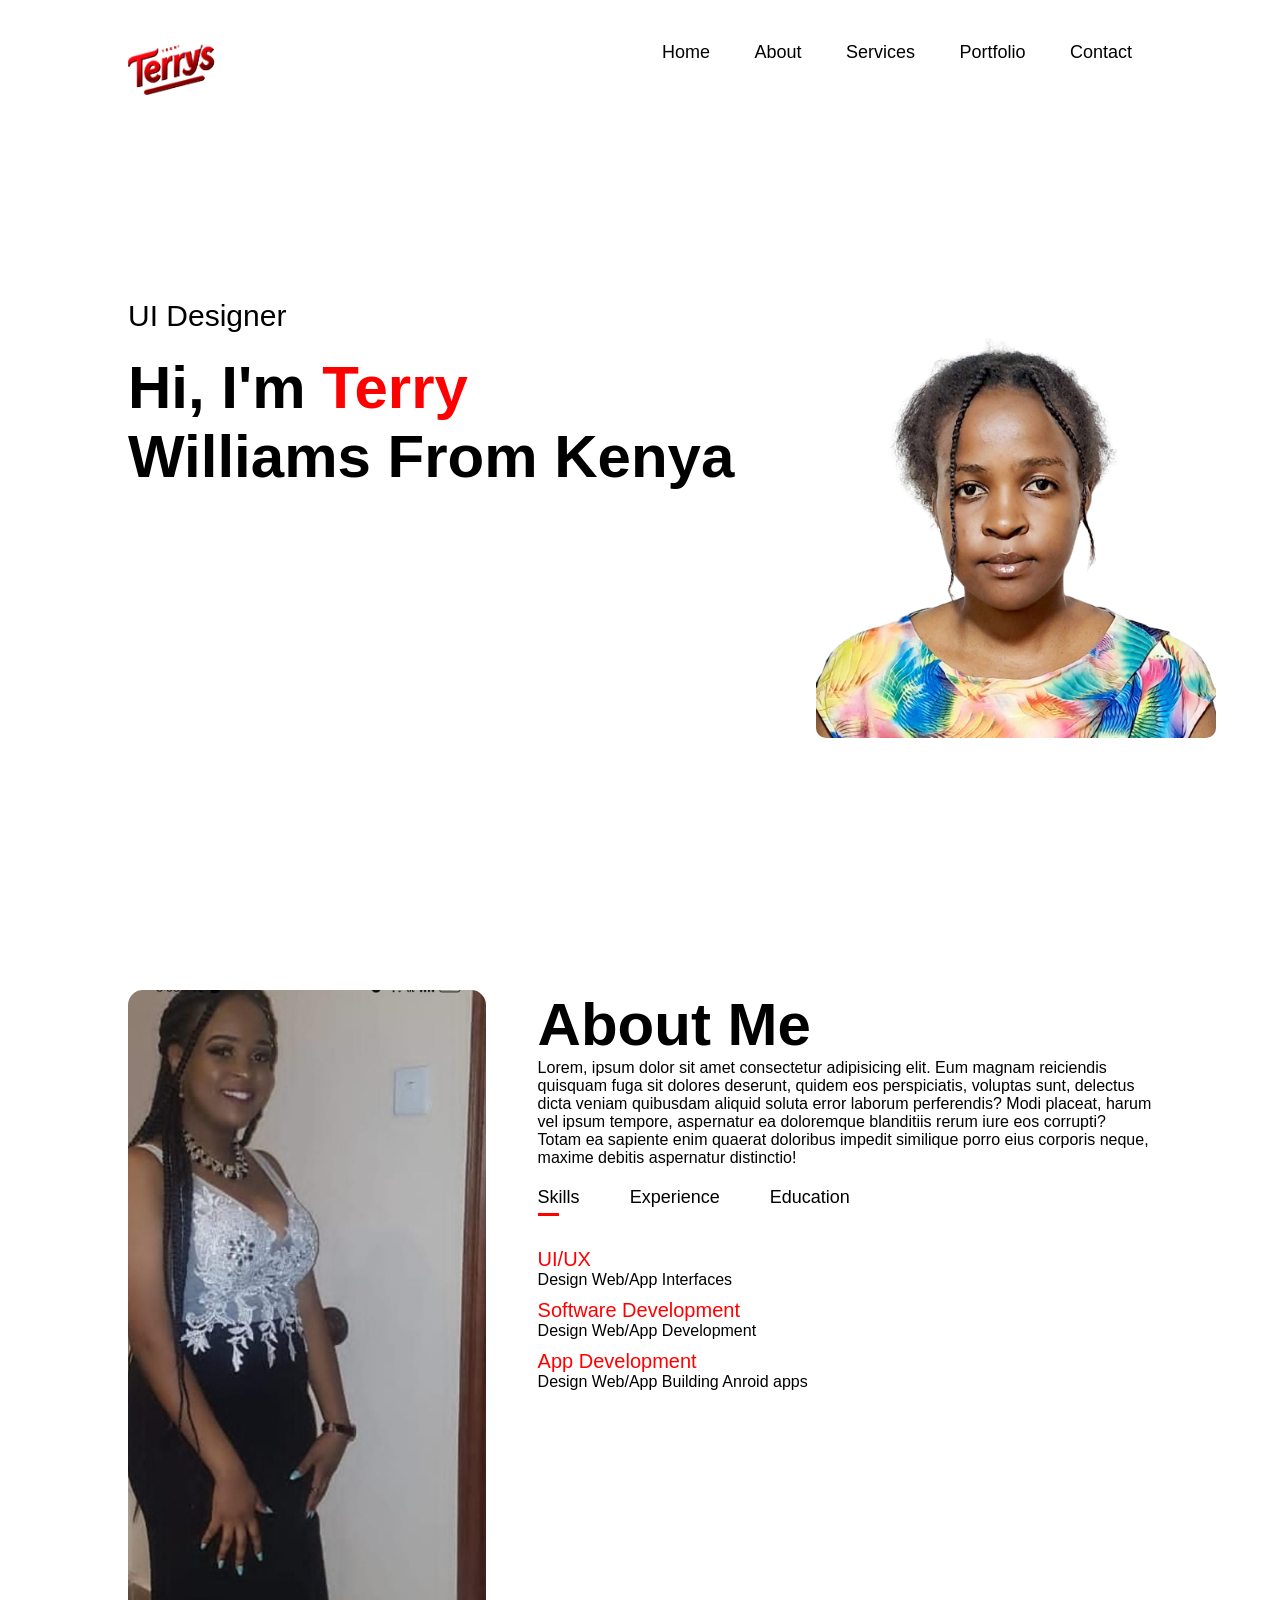
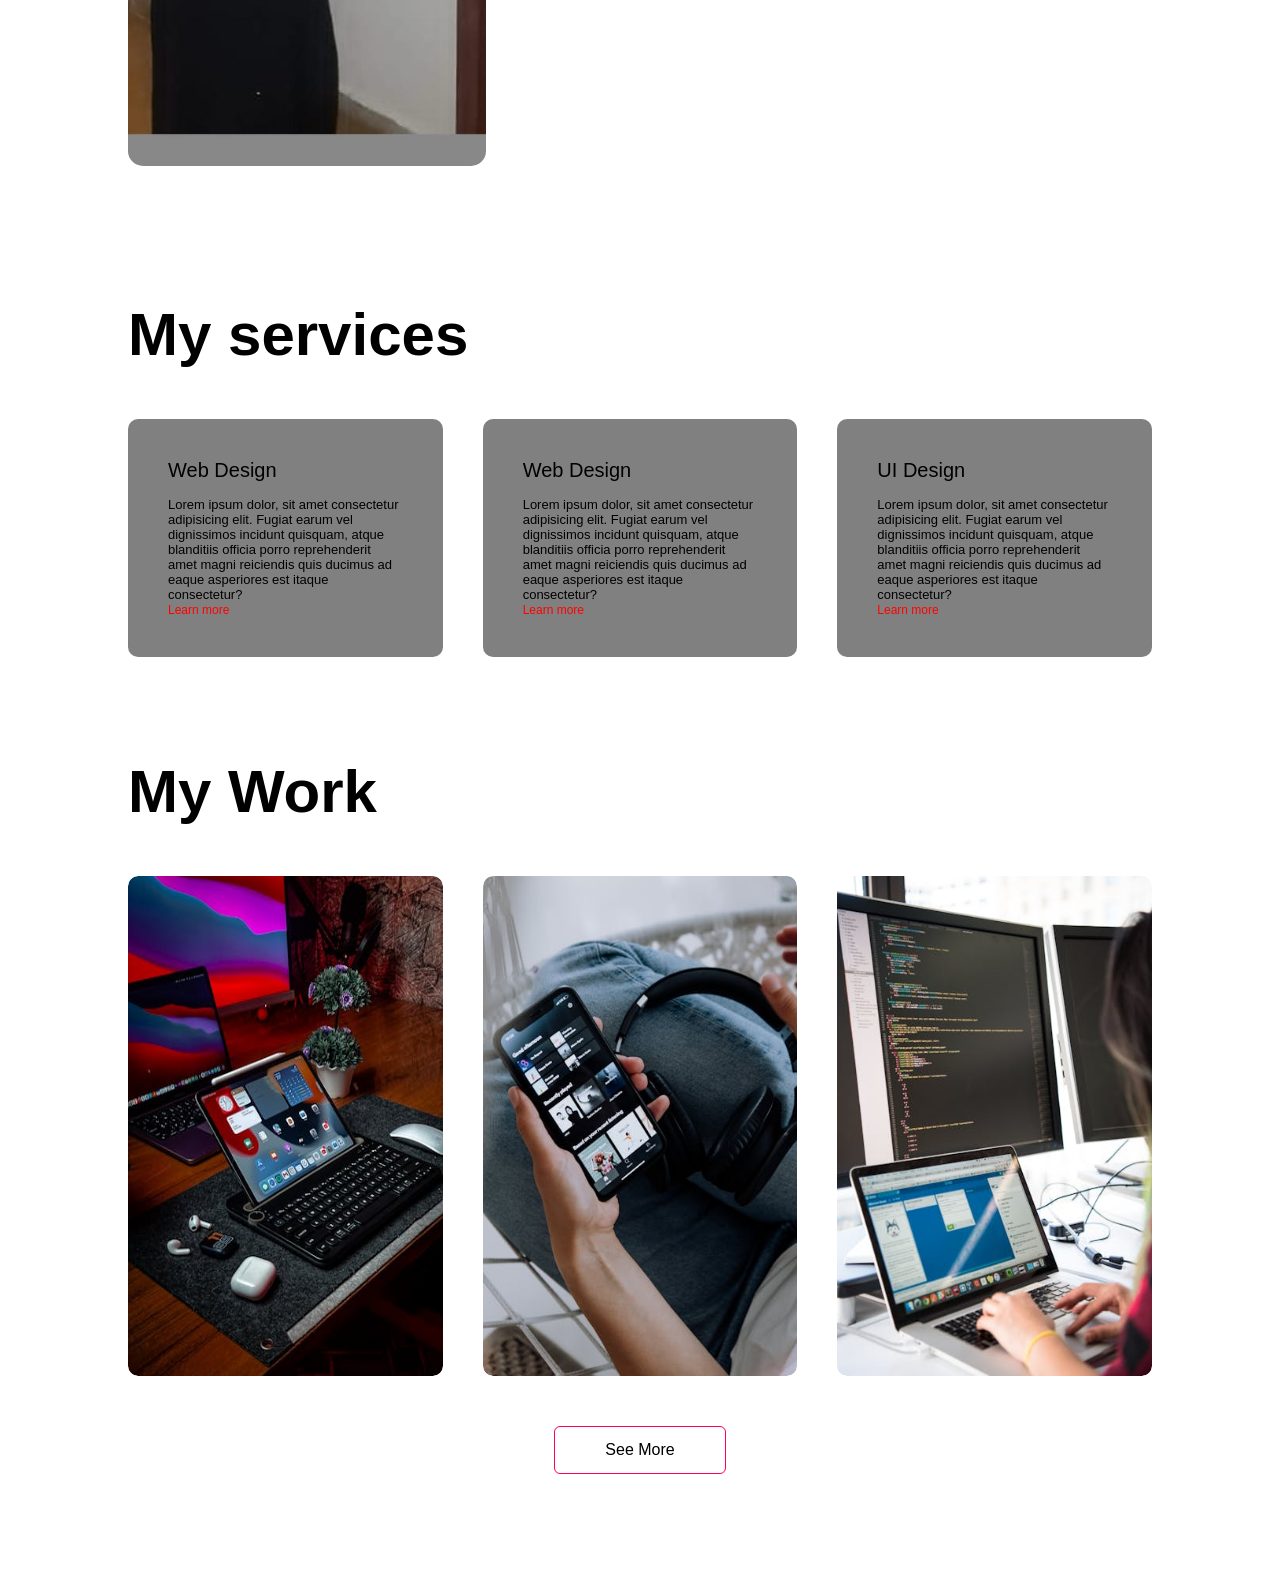
==== index.html @ 36cf53fe "added the work list in the index.html added some images in the images file and styles in the style.c" ====
<!DOCTYPE html>
<html lang="en">
<head>
    <meta charset="UTF-8">
    <meta name="viewport" content="width=device-width, initial-scale=1.0">
    <title>portfolio</title>
    <link rel="stylesheet" href="style.css">
    <link href="https://cdnjs.cloudflare.com/ajax/libs/font-awesome/6.0.0-beta3/css/all.min.css" rel="stylesheet">
</head>
<body>
    <div id="header">
        <div class="container">
            <nav>
                <img src="images/tlogo.png" class="logo"> 
                <ul>
                    <li><a href="">Home</a></li>
                    <li><a href="">About</a></li>
                    <li><a href="">Services</a></li>
                    <li><a href="">Portfolio</a></li>
                    <li><a href="">Contact</a></li>

                        
                   
                </ul>
            </nav>
            <div class="header-text">
            <p>UI Designer</p>
            <h1>Hi, I'm <span>Terry</span><br>Williams From Kenya</h1>
        </div>
            <div class="hero-image">
                <img src="images/backgrimg.png.png">
            </div>
        </div>
    </div>
    <!---about me-->
    <div id="about">
        <div class="container">

            <div class="row">
                <div class="about-col-1">
                    <img src="images/pic2.jpg" >
                </div>
                <div class="about-col-2">
                    <h1 class="sub-title">About Me</h1>
                    <p>Lorem, ipsum dolor sit amet consectetur adipisicing elit. Eum magnam reiciendis quisquam fuga sit dolores deserunt, quidem eos perspiciatis, voluptas sunt, delectus dicta veniam quibusdam aliquid soluta error laborum perferendis?
                    Modi placeat, harum vel ipsum tempore, aspernatur ea doloremque blanditiis rerum iure eos corrupti? Totam ea sapiente enim quaerat doloribus impedit similique porro eius corporis neque, maxime debitis aspernatur distinctio!</p>
                    <div class="tab-titles">
                        <p class="tab-links active-link" onclick="opentab('Skills')">Skills</p>
                        <p class="tab-links" onclick="opentab('Experience')">Experience</p>
                        <p class="tab-links" onclick="opentab('Education')">Education</p>
                    </div>
                    <div class="tab-contents active-tab" id="Skills">
                        <ul>
                        <li><span>UI/UX</span><br>Design Web/App Interfaces <li>
                            <li><span>Software Development</span><br>Design Web/App Development</li>
                            <li><span>App Development</span><br>Design Web/App Building Anroid apps</li>
                            
                        
                        </ul>
                        
                    </div>
                    <div class="tab-contents" id="Experience">
                    <ul>
                        <li><span>2020-2022</span><br>Worked as a Declarant</li>
                        <li><span>2022-2023</span><br>Worked as a Graphics Designer </li>
                        <li><span>2023-2024</span><br>Worked as a Software Designer </li>

                    </ul>
                </div>
                    <div class="tab-contents" id="Education">
                    <ul>
                        <li><span>Diploma in Software Development</span><br>Institute Of Software Development</li>
                        <li><span>Certificate in Software Development</span><br>Institute Of Software Development</li>
                        <li><span>Certificate in EAC</span><br>Kenya School of Revenue Administration</li>
                        <li><span>Certificate in KCSE</span><br>Loreto Convent Valley Road</li>

                    </ul>
                </div>
                
                </div>

                
            </div>
        </div>
    </div>
    <div id="services">
        <div class="container">
            <h1 class="sub-title">My services</h1>
            <div class="services-list">
                <div>
                    <h2>Web Design</h2>
                    <p>Lorem ipsum dolor, sit amet consectetur adipisicing elit. Fugiat earum vel dignissimos incidunt quisquam, atque blanditiis officia porro reprehenderit amet magni reiciendis quis ducimus ad eaque asperiores est itaque consectetur?</p>
                    <a href="#">Learn more</a>
                </div>
                <div>
                    <h2>Web Design</h2>
                    <p>Lorem ipsum dolor, sit amet consectetur adipisicing elit. Fugiat earum vel dignissimos incidunt quisquam, atque blanditiis officia porro reprehenderit amet magni reiciendis quis ducimus ad eaque asperiores est itaque consectetur?</p>
                    <a href="#">Learn more</a>
                </div>
                <div>
                    <h2>UI Design</h2>
                    <p>Lorem ipsum dolor, sit amet consectetur adipisicing elit. Fugiat earum vel dignissimos incidunt quisquam, atque blanditiis officia porro reprehenderit amet magni reiciendis quis ducimus ad eaque asperiores est itaque consectetur?</p>
                    <a href="#">Learn more</a>
                </div>

            </div>

        </div>
    </div>
    <!----portfolio-->
    <div id="portfolio">
        <div class="container">
            <h1 class="sub-title">My Work</h1>
            <div class="work-list">
                <div class="work">
                    <img src="images/work1.jpeg" alt="Work 1">
                    <div class="layer">
                        <h3>Social Media App</h3>
                        <p>The App connects you to the talented people around the World. Download it from Playstore</p>
                        <a href="#"><i class="fas fa-external-link-alt"></i></a>
                    </div>
                </div>
                <div class="work">
                    <img src="images/work2.jpeg" alt="Work 2">
                    <div class="layer">
                        <h3>Music App</h3>
                        <p>Showcase your work with a stunning portfolio design. Available for customization.</p>
                        <a href="#"><i class="fas fa-external-link-alt"></i></a>
                    </div>
                </div>
                <div class="work">
                    <img src="images/work3.jpeg" alt="Work 3">
                    <div class="layer">
                        <h3>Online Shopping App</h3>
                        <p>Share your adventures and inspire others to explore the world.</p>
                        <a href="#"><i class="fas fa-external-link-alt"></i></a>
                    </div>
                </div>
            </div>
            <a href="#" class="btn">See More</a>
            </div>
        </div>
        
    
    <script>
        //tab links and tab contents to display once you hover
        var tablinks = document.getElementsByClassName("tab-links");
        var tabcontents = document.getElementsByClassName("tab-contents");
    
        function opentab(tabname) {
            for (let tablink of tablinks) {
                tablink.classList.remove("active-link");
            }
            for (let tabcontent of tabcontents) {
                tabcontent.classList.remove("active-tab");
            }
            event.currentTarget.classList.add("active-link");
            document.getElementById(tabname).classList.add("active-tab");
        }
    </script>
    
</body>
</html>
---- style.css ----
*{
    margin: 0;
    padding: 0;
    font-family: 'Poppins',sans-serif;
    box-sizing: border-box;
}
body{
    background-color:white;
    color: black;
}
#header {
    width: 100%;
    height: 100vh;
    background-image: url();
    background-size: cover;
    background-position: center;
    
}
.container{
    padding: 10px 10%;
}
nav{
    display: flex;
    align-items: center;
    justify-content: space-between;
    flex-wrap: wrap;
}
.logo{
    width: 100px;


}
nav ul li{
    display: inline-block;
    list-style: none;
    margin: 10px 20px;

}
nav ul li a{
    color:black;
    text-decoration: none;
    font-size: 18px;
    position: relative;
}
nav ul li a::after{
    content: '';
    width: 0;
    height: 3px;
    background:red ;
    position: absolute;
    left: 0;
    bottom: -6px;
    transition: 0.5s;
    
}
nav ul li a:hover::after{
    width: 100%;

}
.header-text{
    margin-top: 20%;
    font-size: 30px;
}
.header-text h1{
    font-size: 60px;
    margin-top: 20px;
}
.header-text h1 span{
    color: red;
}

.hero-image {
    position: absolute;
    right: 5%; 
    top: 60%; 
    transform: translateY(-50%); 
}

.hero-image img {
    max-width: 400px; 
    height: auto;
    border-radius: 10px; 
}
/*-----about-----*/
#about{
    padding: 80px 0;
    color:black;
}
.row{
    display: flex;
    justify-content: space-between;
    flex-wrap: wrap;
}
.about-col-1{
    flex-basis: 35%;
}
.about-col-1 img{
    width: 100%;
    border-radius: 15px;
}
.about-col-2{
flex-basis: 60%;
}
.sub-title{
    font-size: 60px;
    font-weight: 600;
    
}
.tab-titles{
    display: flex;
    margin: 20px 0 40px;
}
.tab-links{
    margin-right: 50px;
    font-size: 18px;
    font-weight: 500;
    cursor: pointer;
    position: relative;

}
.tab-links::after{
content: '';
width: 0;
height: 3px;
background: red;
position: absolute;
left: 0;
bottom: -8px;
transition: 0.5s;
}
.tab-links.active-link::after{
    width: 50%;
}
.tab-contents ul li{
    list-style: none;
    margin: 10px 0;
}
.tab-contents ul li span{
    color: red;
    font-size: 20px;
}
.tab-contents{
    display: none;
}
.tab-contents.active-tab{
    display: block;
}
/*----services---*/
#services{
    padding: 30px 0;
}
.services-list{
    display: grid;
    grid-template-columns: repeat(auto-fit,minmax(250px,1fr));
    grid-gap: 40px;
    margin-top: 50px;
}
.services-list div{
    background-color: grey;
    padding: 40px;
    font-size: 13px;
    font-weight: 300;
    border-radius: 10px;
    transition: background 0.5s,traansform 0.5s;
}
.services-list div h2{
font-size: 20px;
font-weight: 500;
margin-bottom: 15px;
}
.services-list div a{
    text-decoration: none;
    color:red ;
    font-size: 12px;
    margin-top:40px;
    display: inline;
}
.services-list div:hover{
    background-color: #AA336A;
    transform: translateY(-10px);

}
#portfolio{
    padding: 50px 0;

}
/* Grid container */
.work-list {
    display: grid;
    grid-template-columns: repeat(auto-fit, minmax(250px, 1fr));
    gap: 40px; /* Adjusted for compatibility */
    margin-top: 50px;
}

/* Grid items */
.work {
    border-radius: 10px;
    position: relative;
    overflow: hidden;
}

/* Images inside grid items */
.work img {
    width: 100%;
    height: 500px;
   
    border-radius: 10px;
    display: block;
    transition: transform 0.5s;
}
.layer{
    width: 100%;
    height: 0;
    background: linear-gradient(rgba(0,0,0,0.6),#ff004f);
    border-radius: 10px;
    position: absolute;
    left: 0;
    bottom: 0;
    overflow: hidden;
    display: flex;
    align-items: center;
    justify-content: center;
    flex-direction: column;
    padding: 0 40px;
    font-size: 14px;
    text-align: center;
    transition: height 0.5s;
}
.layer h3{
    font-weight: 500;
    margin-bottom: 20px;
    color: white;
}
.layer a {
    margin-top: 20px;
    color: #ff004f;
    text-decoration: none;
    font-size: 18px;
    background-color: white;
    width: 60px;
    height: 60px;
    border-radius: 50%;
    text-align: center;
    line-height: 60px;
}
.work:hover img{

    transform: scale(1.1);
}
.work:hover .layer{
    height: 100%;
}
.btn{
    display: block;
    margin: 50px auto;
    width:fit-content ;
    border: 1px solid #ff004f;
    padding: 14px 50px;
    border-radius: 6px;
    text-decoration: none;
    color: black;
    transition: background 0.5s;
}
.btn:hover{
    background: #ff004f;


}
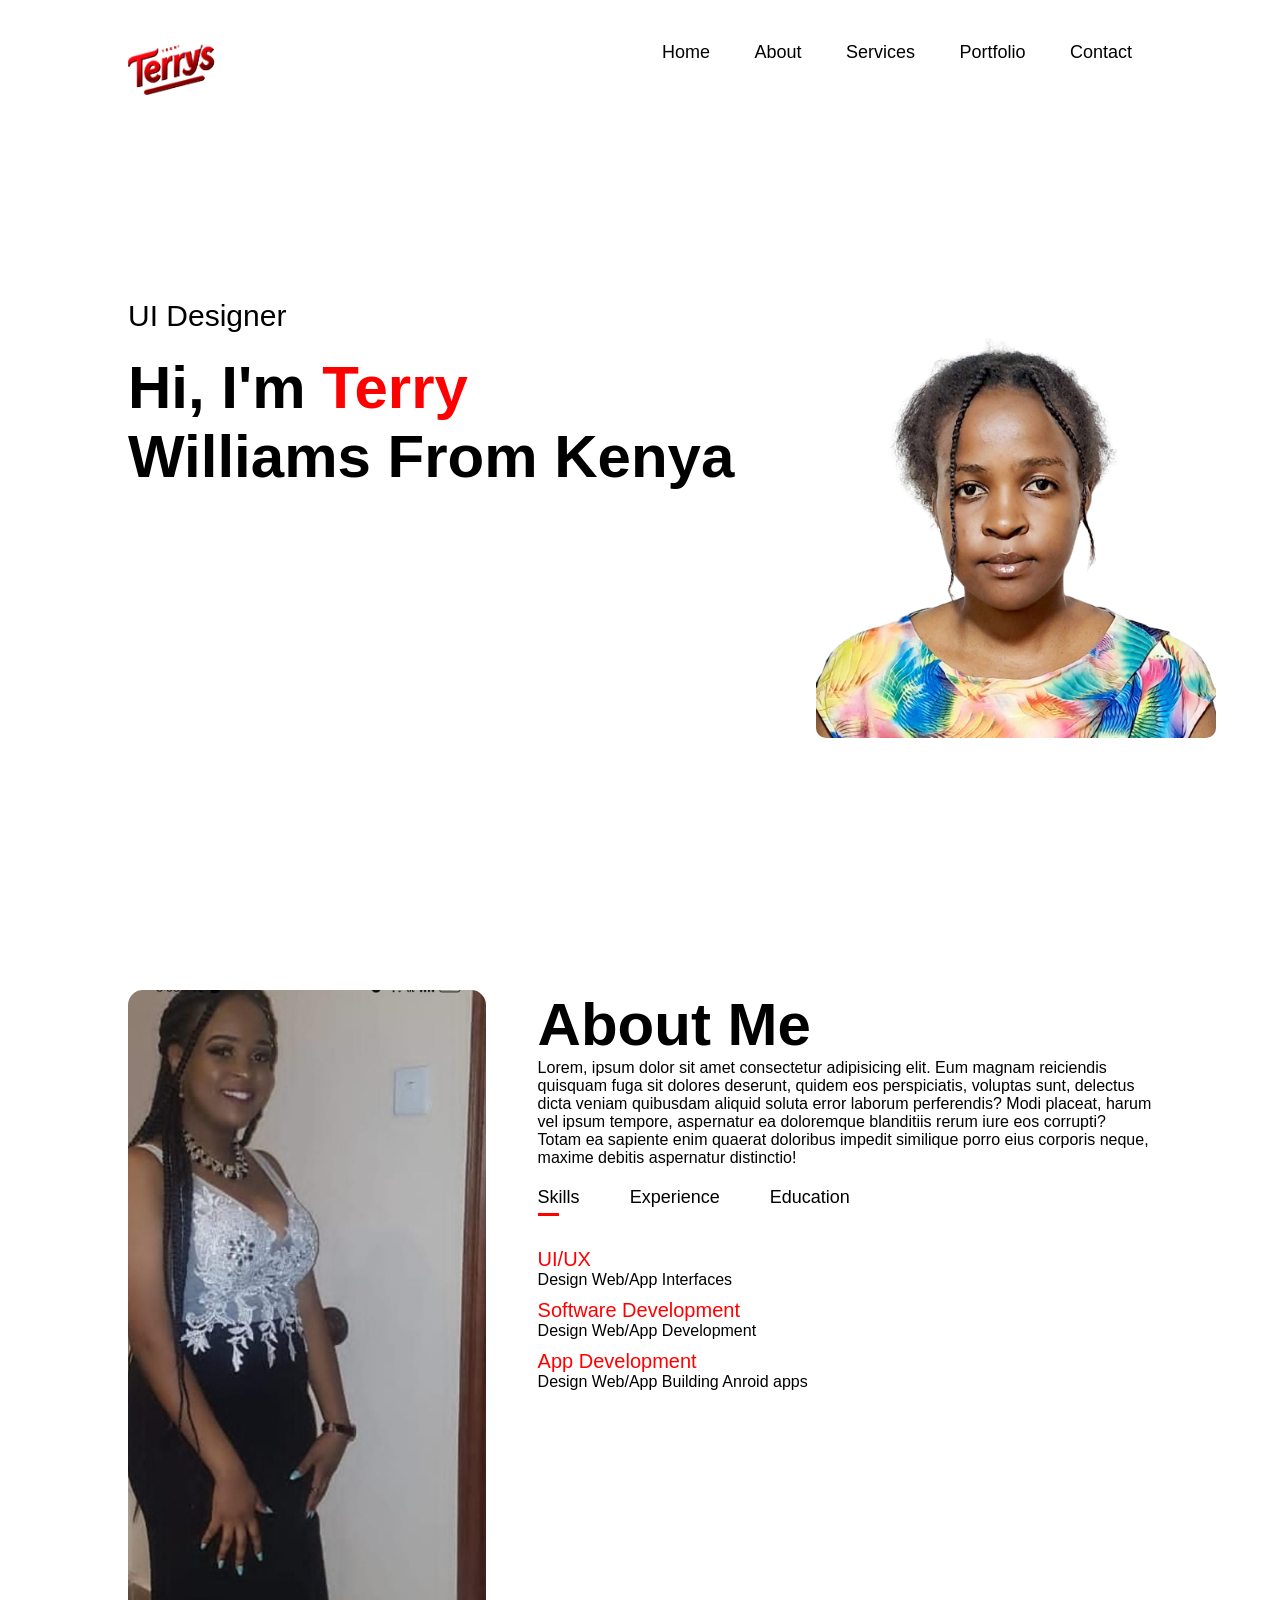
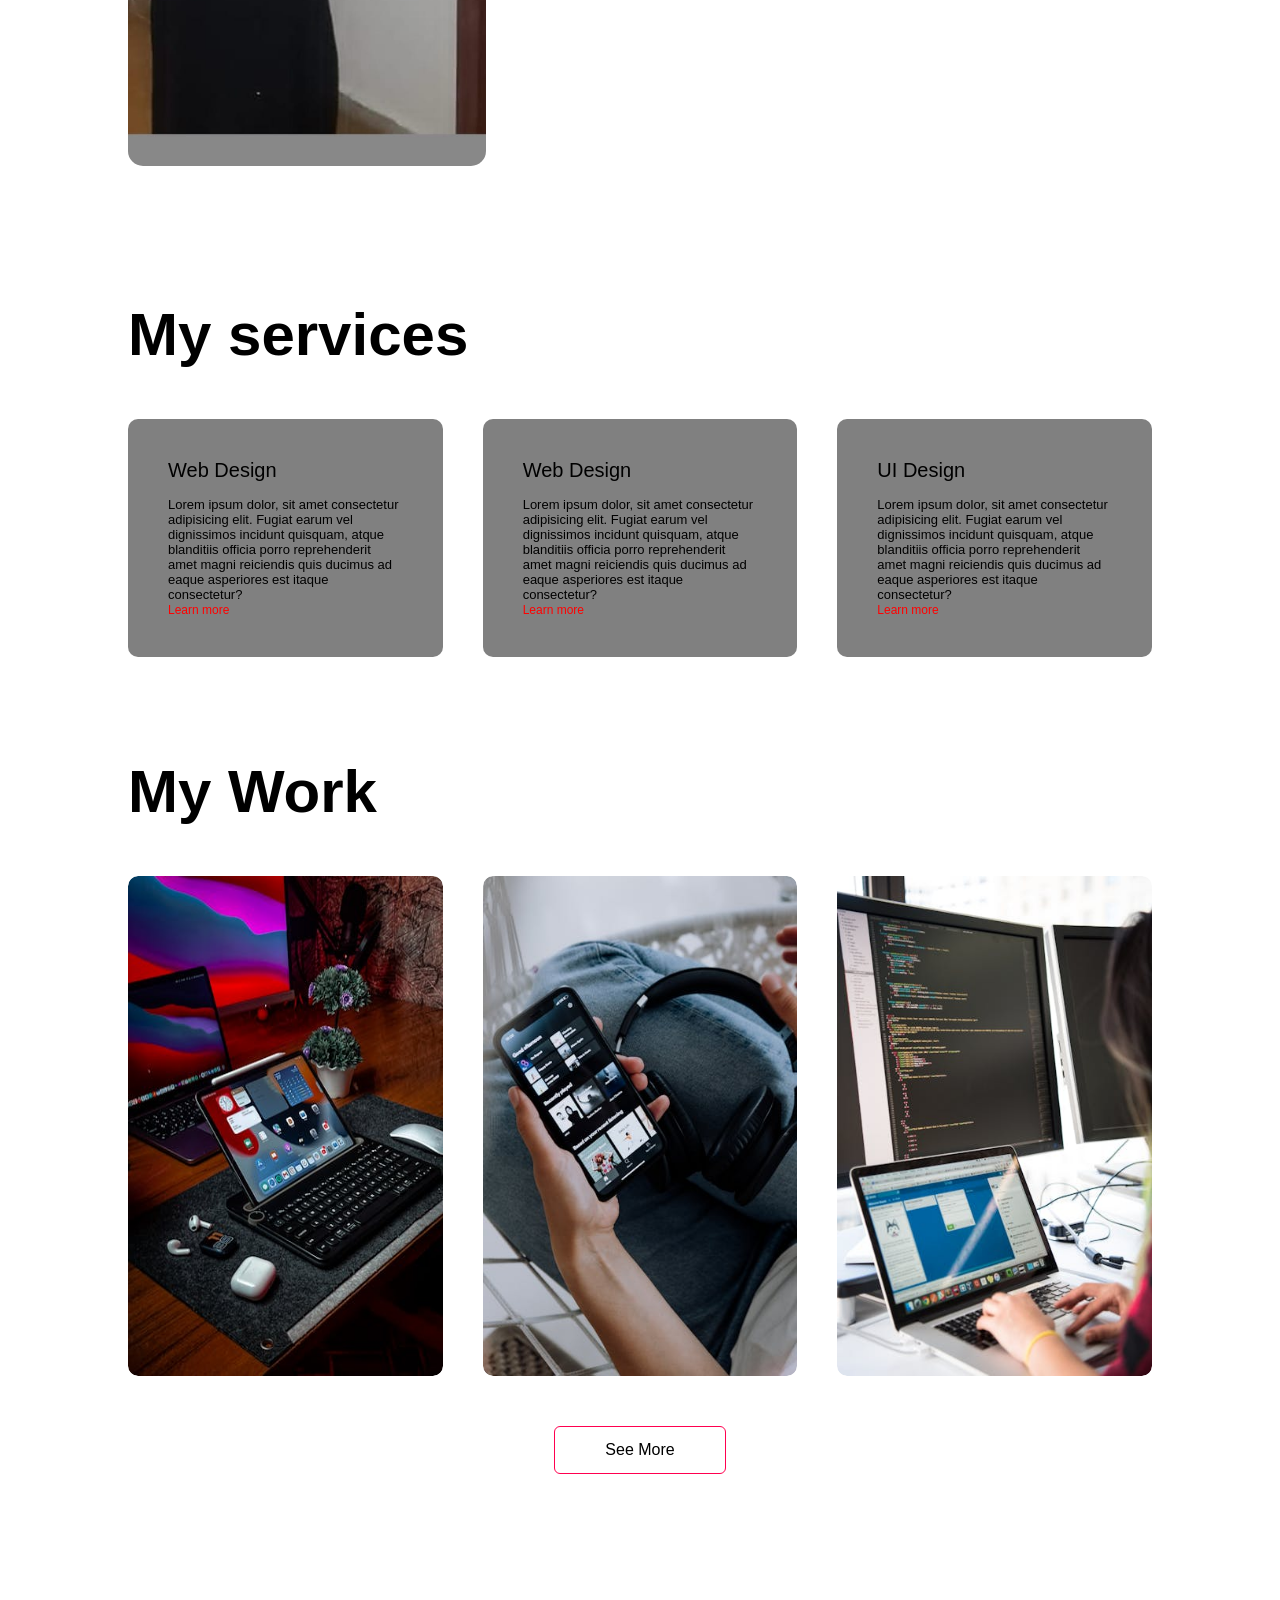
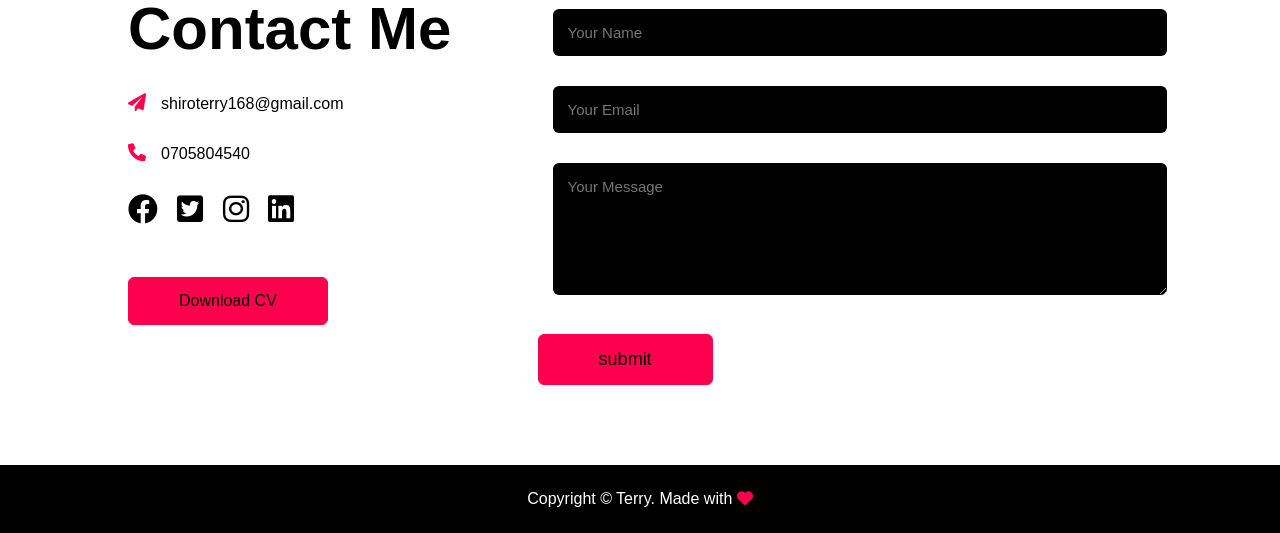
==== commit 1ce7b294: "added the contact me and some javascript in the index.html added some syling on the style.css" ====
--- a/index.html
+++ b/index.html
@@ -12,16 +12,19 @@
         <div class="container">
             <nav>
                 <img src="images/tlogo.png" class="logo"> 
-                <ul>
+                <ul id="sidemenu">
                     <li><a href="">Home</a></li>
                     <li><a href="">About</a></li>
                     <li><a href="">Services</a></li>
                     <li><a href="">Portfolio</a></li>
                     <li><a href="">Contact</a></li>
 
+
                         
-                   
+                   <i class="fas fa-times" onclick="closemenu()"></i>
                 </ul>
+
+                <i class="fas fa-bars" onclick="openmenu()"></i>
             </nav>
             <div class="header-text">
             <p>UI Designer</p>
@@ -140,6 +143,44 @@
             <a href="#" class="btn">See More</a>
             </div>
         </div>
+
+        <!---contact-->
+
+
+        <div id="contact">
+            <div class="container">
+                <div class="row">
+                    <div class="contact-left">
+                        <h1 class="sub-title">Contact Me</h1>
+                        <p><i class="fas fa-paper-plane"></i>shiroterry168@gmail.com</p>
+                        <p><i class="fa-sharp fa-solid fa-phone"></i>0705804540</p>
+                        <div class="social-icons">
+                            <a href=""><i class="fab fa-facebook"></i></a>
+                            <a href=""><i class="fab fa-twitter-square"></i></a>
+                            <a href=""><i class="fab fa-instagram"></i></a>
+                            <a href=""><i class="fab fa-linkedin"></i></a>
+                            
+
+                        </div>
+                        <a href="images/Terry wanjiru- CV ORI.pdf" download class="btn btn2">Download CV</a>
+
+                    </div>
+                    <div class="contact-right">
+                        <form>
+                            <input type="text" name="name" placeholder="Your Name" required>
+                            <input type="email" name="email" placeholder="Your Email"required>
+                            <textarea name="message" rows="6" placeholder="Your Message"></textarea>
+                            <button type="submit" class="btn btn2">submit</button>
+                        </form>
+
+                    </div>
+                </div>
+            </div>
+            <div class="copyright">
+                <p>Copyright &copy; Terry. Made with <i class="fas fa-heart"></i> </p>
+            </div>
+        </div>
+
         
     
     <script>
@@ -158,6 +199,15 @@
             document.getElementById(tabname).classList.add("active-tab");
         }
     </script>
+    <script>
+        var sidemenu = document.getElementById("sidemenu");
+        function openmenu(){
+            sidemenu.style.right = "0";//it will be visible
+        }
+        function closemenu(){
+            sidemenu.style.right = "-200";//not be visible
+        }
+    </script>
     
 </body>
 </html>
--- a/style.css
+++ b/style.css
@@ -266,3 +266,111 @@
 
 
 }
+/*----contact-left---*/
+.contact-left{
+    flex-basis: 35%;
+}
+.contact-right{
+    flex-basis: 60%;
+}
+.contact-left p{
+    margin-top: 30px; 
+}
+.contact-left p i{
+    color: #ff004f;
+    margin-right:15px;
+    font-size: 18px;
+}
+.social-icons a{
+    text-decoration: none;
+    font-size: 30px;
+    margin-right: 15px;
+    color: black;
+    display: inline-block;
+    margin-top: 30px;
+    transition: transform 0.5s;
+
+}
+.social-icons a:hover{
+    color: #ff004f;
+    transform: translateY(-5px);
+}
+.btn.btn2{
+    display: inline-block;
+    background-color: #ff004f;
+}
+.contact-right form{
+    width: 100%;
+
+}
+form  input, form textarea{
+    width: 100%;
+    border: 0;
+    outline: none;
+    background-color: black;
+    padding: 15px;
+    margin: 15px;
+    font-size: 15px;
+    color: white;
+    border-radius: 6px;
+}
+form .btn2{
+    padding: 14px 60px;
+    font-size: 18px;
+    margin-top: 20px;
+    cursor: pointer;
+}
+.copyright{
+    width: 100%;
+    text-align: center;
+    padding: 25px 0;
+    background:black;
+    margin-top: 20px;
+    font-weight: 400;
+    color: white;
+}
+.copyright i{
+    color: #ff004f;
+}
+
+/*---css small screen*/
+nav .fas{
+    display: none;
+}
+
+@media only screen and (max-width:600px) {
+    .header-text{
+        margin-top: 100%;
+        font-size: 16px;
+    }
+    .header-text h1{
+        font-size: 30px;
+    }
+    nav .fas{
+        display: block;
+        font-size: 25px;
+    }
+    nav ul{
+        background: #ff004f;
+        position: fixed;
+        top: 0;
+        right: -200px;/*hide menu*/
+        width: 200px;
+        height: 100vh;
+        padding-top: 50px;
+        z-index: 2;
+        transition: right 0.5s;
+    }
+    nav ul li{
+        display: block;
+        margin: 25px;
+    }
+    nav ul .fas{
+        position:absolute;
+        top: 25px;
+        left: 25px;
+        cursor: pointer;
+    }
+    
+}
+
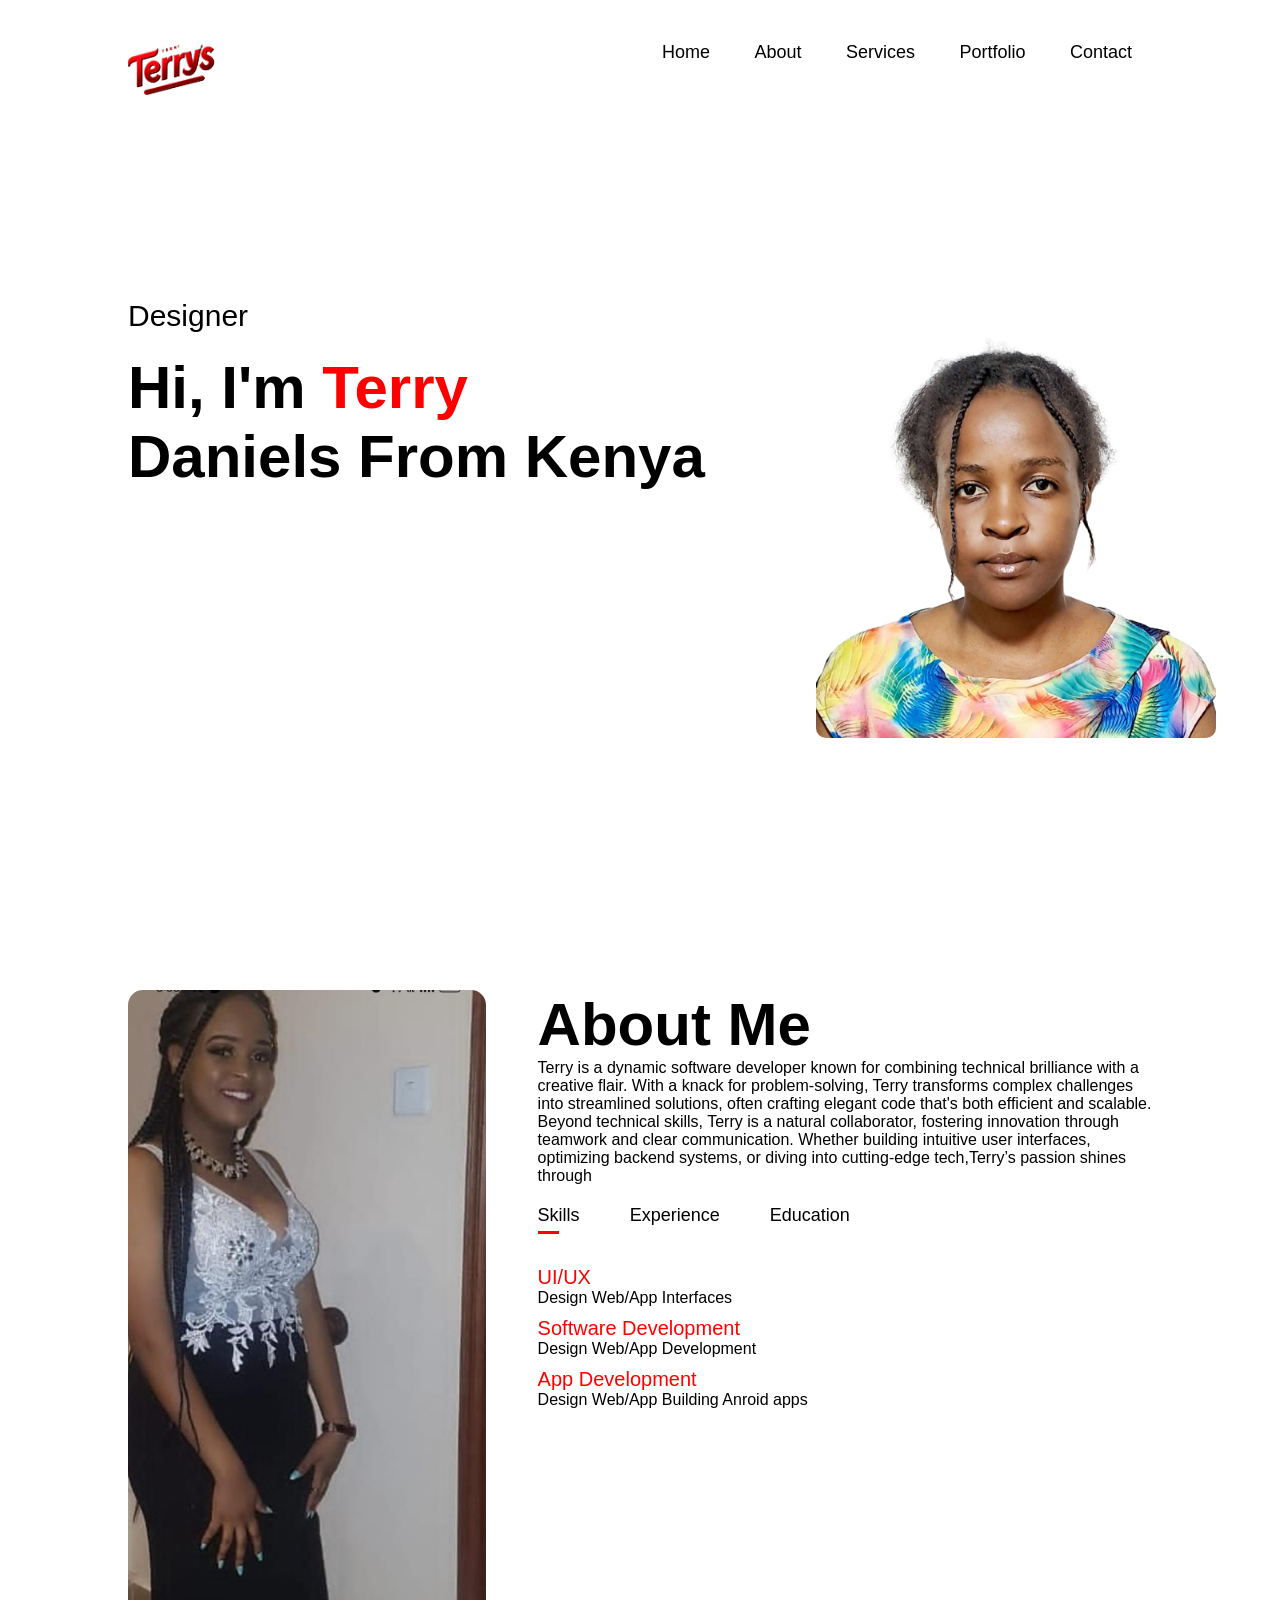
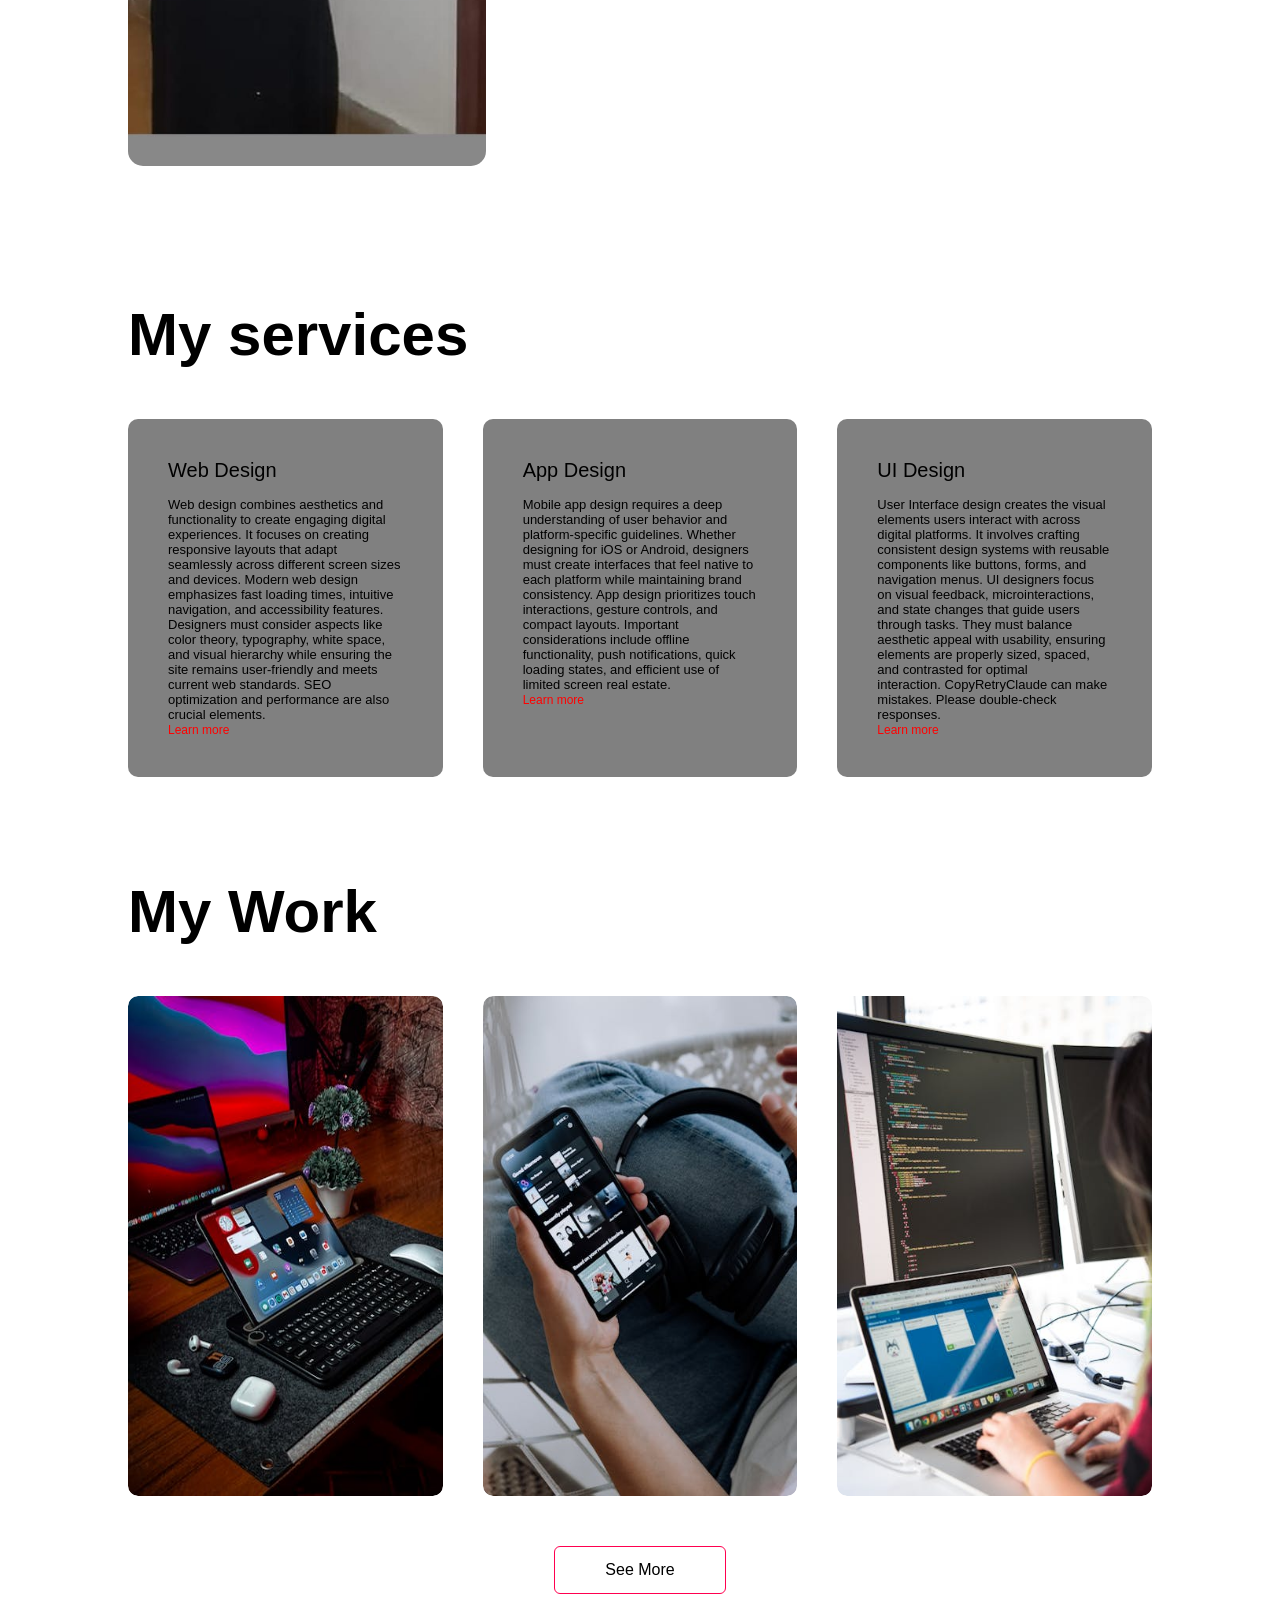
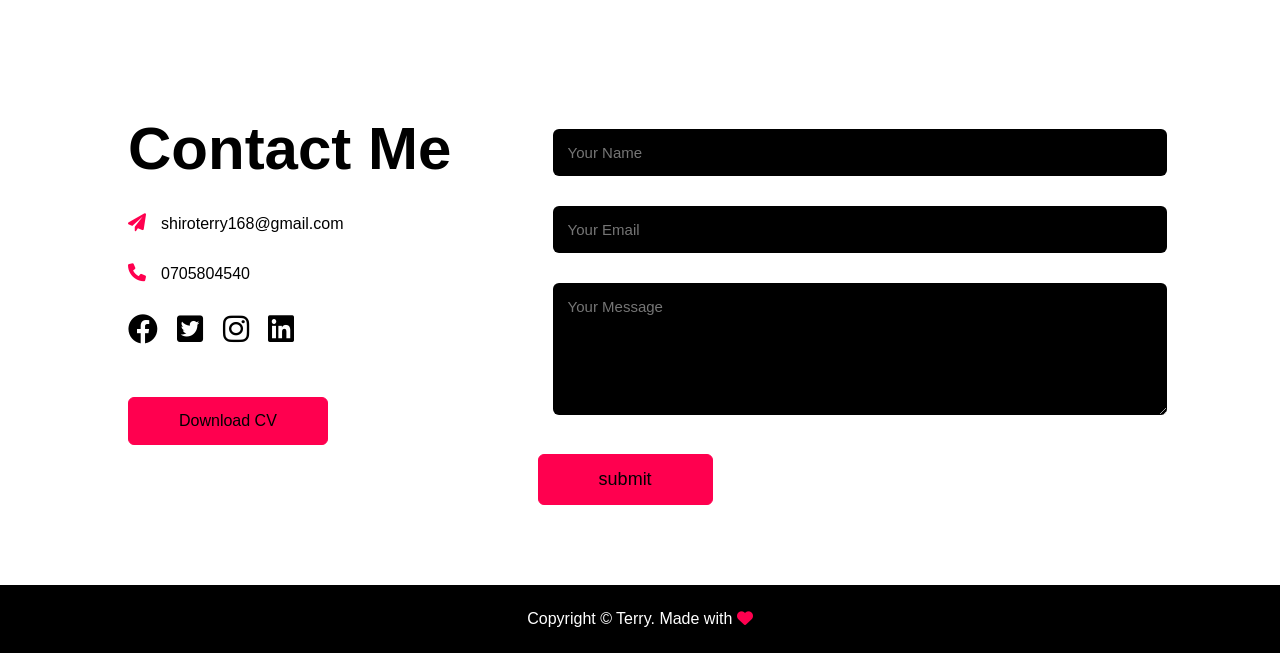
==== commit 4e1e7a4e: "added some content in the index.html and styled it also commented on the script" ====
--- a/index.html
+++ b/index.html
@@ -13,11 +13,11 @@
             <nav>
                 <img src="images/tlogo.png" class="logo"> 
                 <ul id="sidemenu">
-                    <li><a href="">Home</a></li>
-                    <li><a href="">About</a></li>
-                    <li><a href="">Services</a></li>
-                    <li><a href="">Portfolio</a></li>
-                    <li><a href="">Contact</a></li>
+                    <li><a href="#header">Home</a></li>
+                    <li><a href="#about">About</a></li>
+                    <li><a href="#services">Services</a></li>
+                    <li><a href="#portfolio">Portfolio</a></li>
+                    <li><a href="#contact">Contact</a></li>
 
 
                         
@@ -27,8 +27,8 @@
                 <i class="fas fa-bars" onclick="openmenu()"></i>
             </nav>
             <div class="header-text">
-            <p>UI Designer</p>
-            <h1>Hi, I'm <span>Terry</span><br>Williams From Kenya</h1>
+            <p> Designer</p>
+            <h1>Hi, I'm <span>Terry</span><br>Daniels From Kenya</h1>
         </div>
             <div class="hero-image">
                 <img src="images/backgrimg.png.png">
@@ -45,8 +45,7 @@
                 </div>
                 <div class="about-col-2">
                     <h1 class="sub-title">About Me</h1>
-                    <p>Lorem, ipsum dolor sit amet consectetur adipisicing elit. Eum magnam reiciendis quisquam fuga sit dolores deserunt, quidem eos perspiciatis, voluptas sunt, delectus dicta veniam quibusdam aliquid soluta error laborum perferendis?
-                    Modi placeat, harum vel ipsum tempore, aspernatur ea doloremque blanditiis rerum iure eos corrupti? Totam ea sapiente enim quaerat doloribus impedit similique porro eius corporis neque, maxime debitis aspernatur distinctio!</p>
+                    <p>Terry is a dynamic software developer known for combining technical brilliance with a creative flair. With a knack for problem-solving, Terry transforms complex challenges into streamlined solutions, often crafting elegant code that's both efficient and scalable. Beyond technical skills, Terry is a natural collaborator, fostering innovation through teamwork and clear communication. Whether building intuitive user interfaces, optimizing backend systems, or diving into cutting-edge tech,Terry’s passion shines through</p>
                     <div class="tab-titles">
                         <p class="tab-links active-link" onclick="opentab('Skills')">Skills</p>
                         <p class="tab-links" onclick="opentab('Experience')">Experience</p>
@@ -92,17 +91,17 @@
             <div class="services-list">
                 <div>
                     <h2>Web Design</h2>
-                    <p>Lorem ipsum dolor, sit amet consectetur adipisicing elit. Fugiat earum vel dignissimos incidunt quisquam, atque blanditiis officia porro reprehenderit amet magni reiciendis quis ducimus ad eaque asperiores est itaque consectetur?</p>
+                    <p>Web design combines aesthetics and functionality to create engaging digital experiences. It focuses on creating responsive layouts that adapt seamlessly across different screen sizes and devices. Modern web design emphasizes fast loading times, intuitive navigation, and accessibility features. Designers must consider aspects like color theory, typography, white space, and visual hierarchy while ensuring the site remains user-friendly and meets current web standards. SEO optimization and performance are also crucial elements.</p>
                     <a href="#">Learn more</a>
                 </div>
                 <div>
-                    <h2>Web Design</h2>
-                    <p>Lorem ipsum dolor, sit amet consectetur adipisicing elit. Fugiat earum vel dignissimos incidunt quisquam, atque blanditiis officia porro reprehenderit amet magni reiciendis quis ducimus ad eaque asperiores est itaque consectetur?</p>
+                    <h2>App Design</h2>
+                    <p>Mobile app design requires a deep understanding of user behavior and platform-specific guidelines. Whether designing for iOS or Android, designers must create interfaces that feel native to each platform while maintaining brand consistency. App design prioritizes touch interactions, gesture controls, and compact layouts. Important considerations include offline functionality, push notifications, quick loading states, and efficient use of limited screen real estate.</p>
                     <a href="#">Learn more</a>
                 </div>
                 <div>
                     <h2>UI Design</h2>
-                    <p>Lorem ipsum dolor, sit amet consectetur adipisicing elit. Fugiat earum vel dignissimos incidunt quisquam, atque blanditiis officia porro reprehenderit amet magni reiciendis quis ducimus ad eaque asperiores est itaque consectetur?</p>
+                    <p>User Interface design creates the visual elements users interact with across digital platforms. It involves crafting consistent design systems with reusable components like buttons, forms, and navigation menus. UI designers focus on visual feedback, microinteractions, and state changes that guide users through tasks. They must balance aesthetic appeal with usability, ensuring elements are properly sized, spaced, and contrasted for optimal interaction. CopyRetryClaude can make mistakes. Please double-check responses.</p>
                     <a href="#">Learn more</a>
                 </div>
 
@@ -180,32 +179,43 @@
                 <p>Copyright &copy; Terry. Made with <i class="fas fa-heart"></i> </p>
             </div>
         </div>
-
+        <script>
+            // Get all elements with the class "tab-links" (tab buttons or links)
+            var tablinks = document.getElementsByClassName("tab-links");
+        
+            // Get all elements with the class "tab-contents" (content associated with each tab)
+            var tabcontents = document.getElementsByClassName("tab-contents");
+        
+            // Function to open a specific tab and display its content
+            function opentab(tabname) {
+                // Loop through all tab links to remove the "active-link" class from each
+                for (let tablink of tablinks) {
+                    tablink.classList.remove("active-link"); // Deactivates the previously active tab link
+                }
+        
+                // Loop through all tab contents to remove the "active-tab" class from each
+                for (let tabcontent of tabcontents) {
+                    tabcontent.classList.remove("active-tab"); // Hides the previously active tab content
+                }
+        
+                // Add the "active-link" class to the tab link that was clicked
+                event.currentTarget.classList.add("active-link");
+        
+                // Add the "active-tab" class to the content associated with the clicked tab
+                document.getElementById(tabname).classList.add("active-tab");
+            }
+        </script>
+        
         
     
-    <script>
-        //tab links and tab contents to display once you hover
-        var tablinks = document.getElementsByClassName("tab-links");
-        var tabcontents = document.getElementsByClassName("tab-contents");
-    
-        function opentab(tabname) {
-            for (let tablink of tablinks) {
-                tablink.classList.remove("active-link");
-            }
-            for (let tabcontent of tabcontents) {
-                tabcontent.classList.remove("active-tab");
-            }
-            event.currentTarget.classList.add("active-link");
-            document.getElementById(tabname).classList.add("active-tab");
-        }
-    </script>
-    <script>
+       <script>
         var sidemenu = document.getElementById("sidemenu");
+
         function openmenu(){
             sidemenu.style.right = "0";//it will be visible
         }
         function closemenu(){
-            sidemenu.style.right = "-200";//not be visible
+            sidemenu.style.right = "-200px";//not be visible
         }
     </script>
     
--- a/style.css
+++ b/style.css
@@ -359,7 +359,7 @@
         height: 100vh;
         padding-top: 50px;
         z-index: 2;
-        transition: right 0.5s;
+        transition: right 0.5s; /* Smooth transition */
     }
     nav ul li{
         display: block;
@@ -370,7 +370,31 @@
         top: 25px;
         left: 25px;
         cursor: pointer;
-    }
+        
+        
+    }
+.sub-title{
+    font-size: 40px;
+}
+.about-col-1, .about-col-2{
+    flex-basis: 100%;/*increasing image*/
+}
+.about-col-1{
+    margin-bottom: 30px;/*spacing*/
+}
+.about-col-2{
+    font-size: 14px;/*reduce font size*/
+}
+.tab-links{
+    font-size: 16px;/*adding size*/
+    margin-right: 20px;
+}
+.contact-left, .contact-right{
+    flex-basis: 100%;
+}
+.copyright{
+    font-size: 14px;
+}
     
 }
 
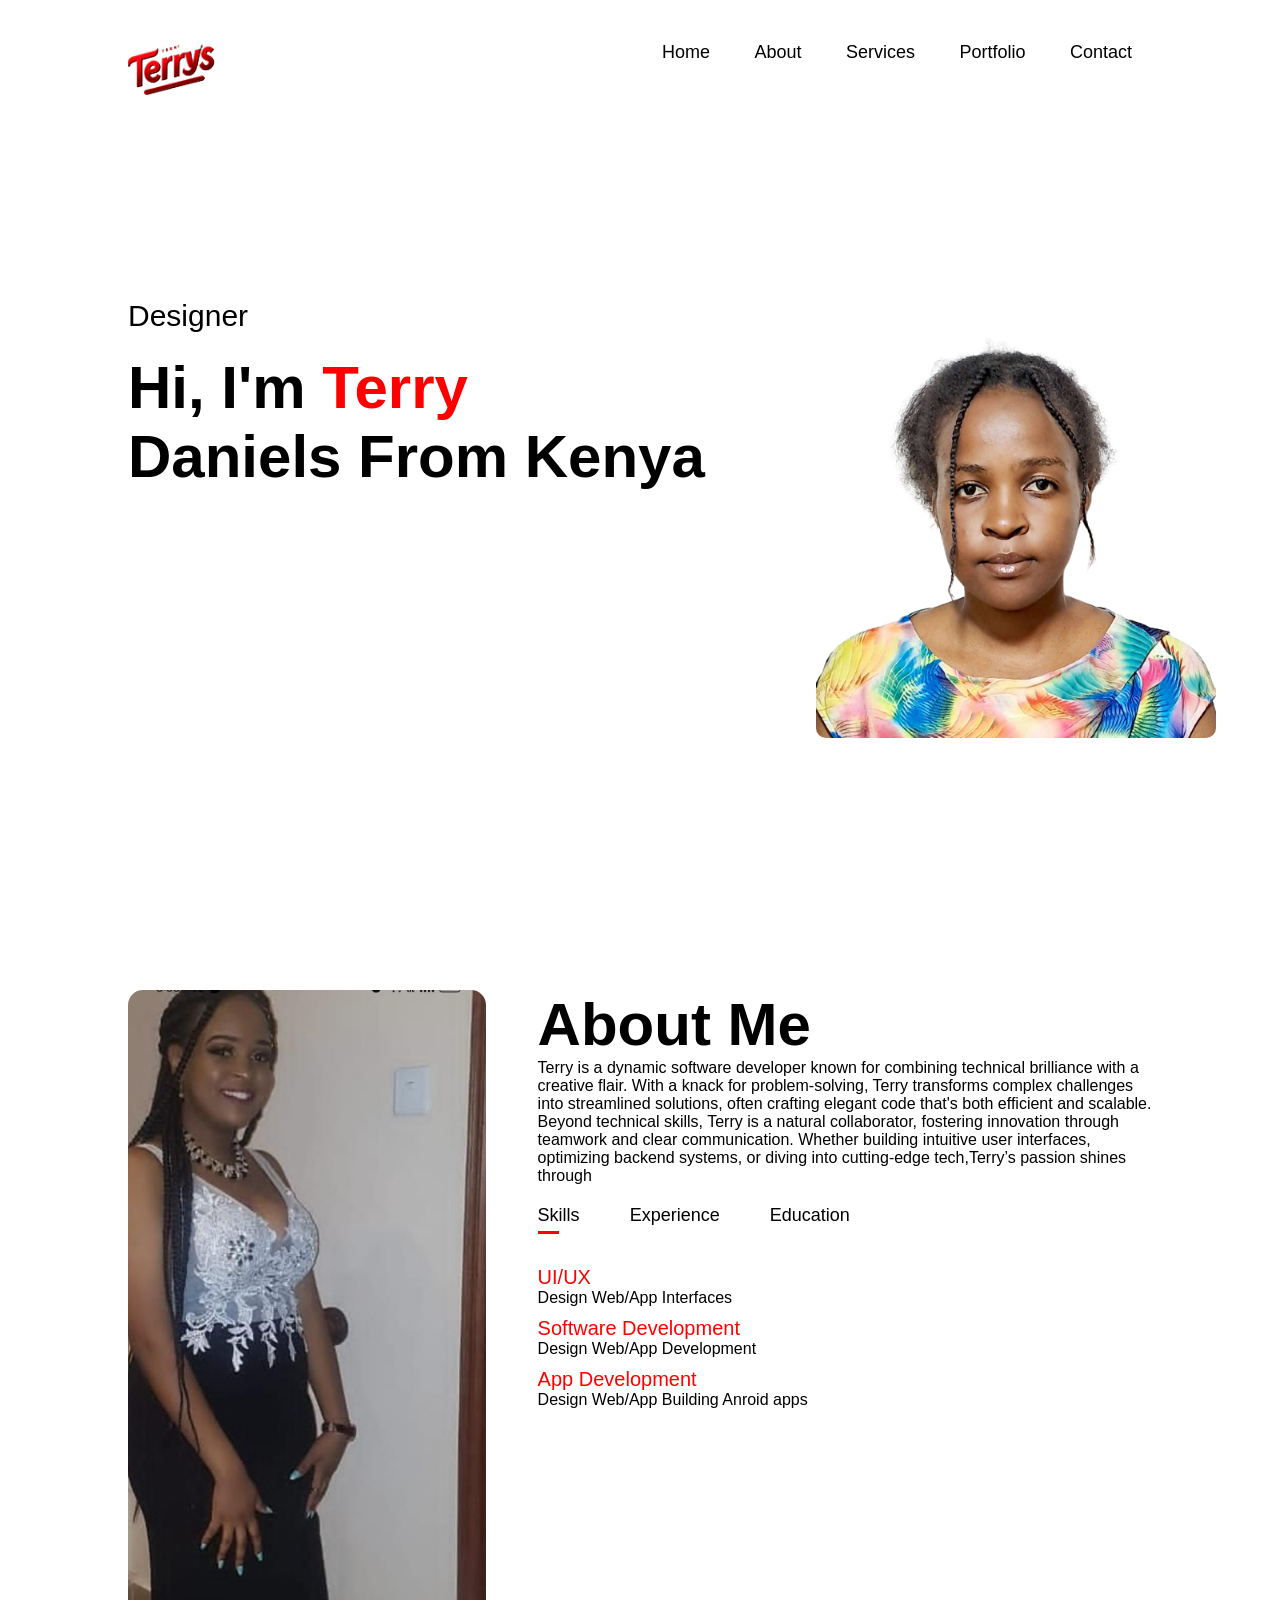
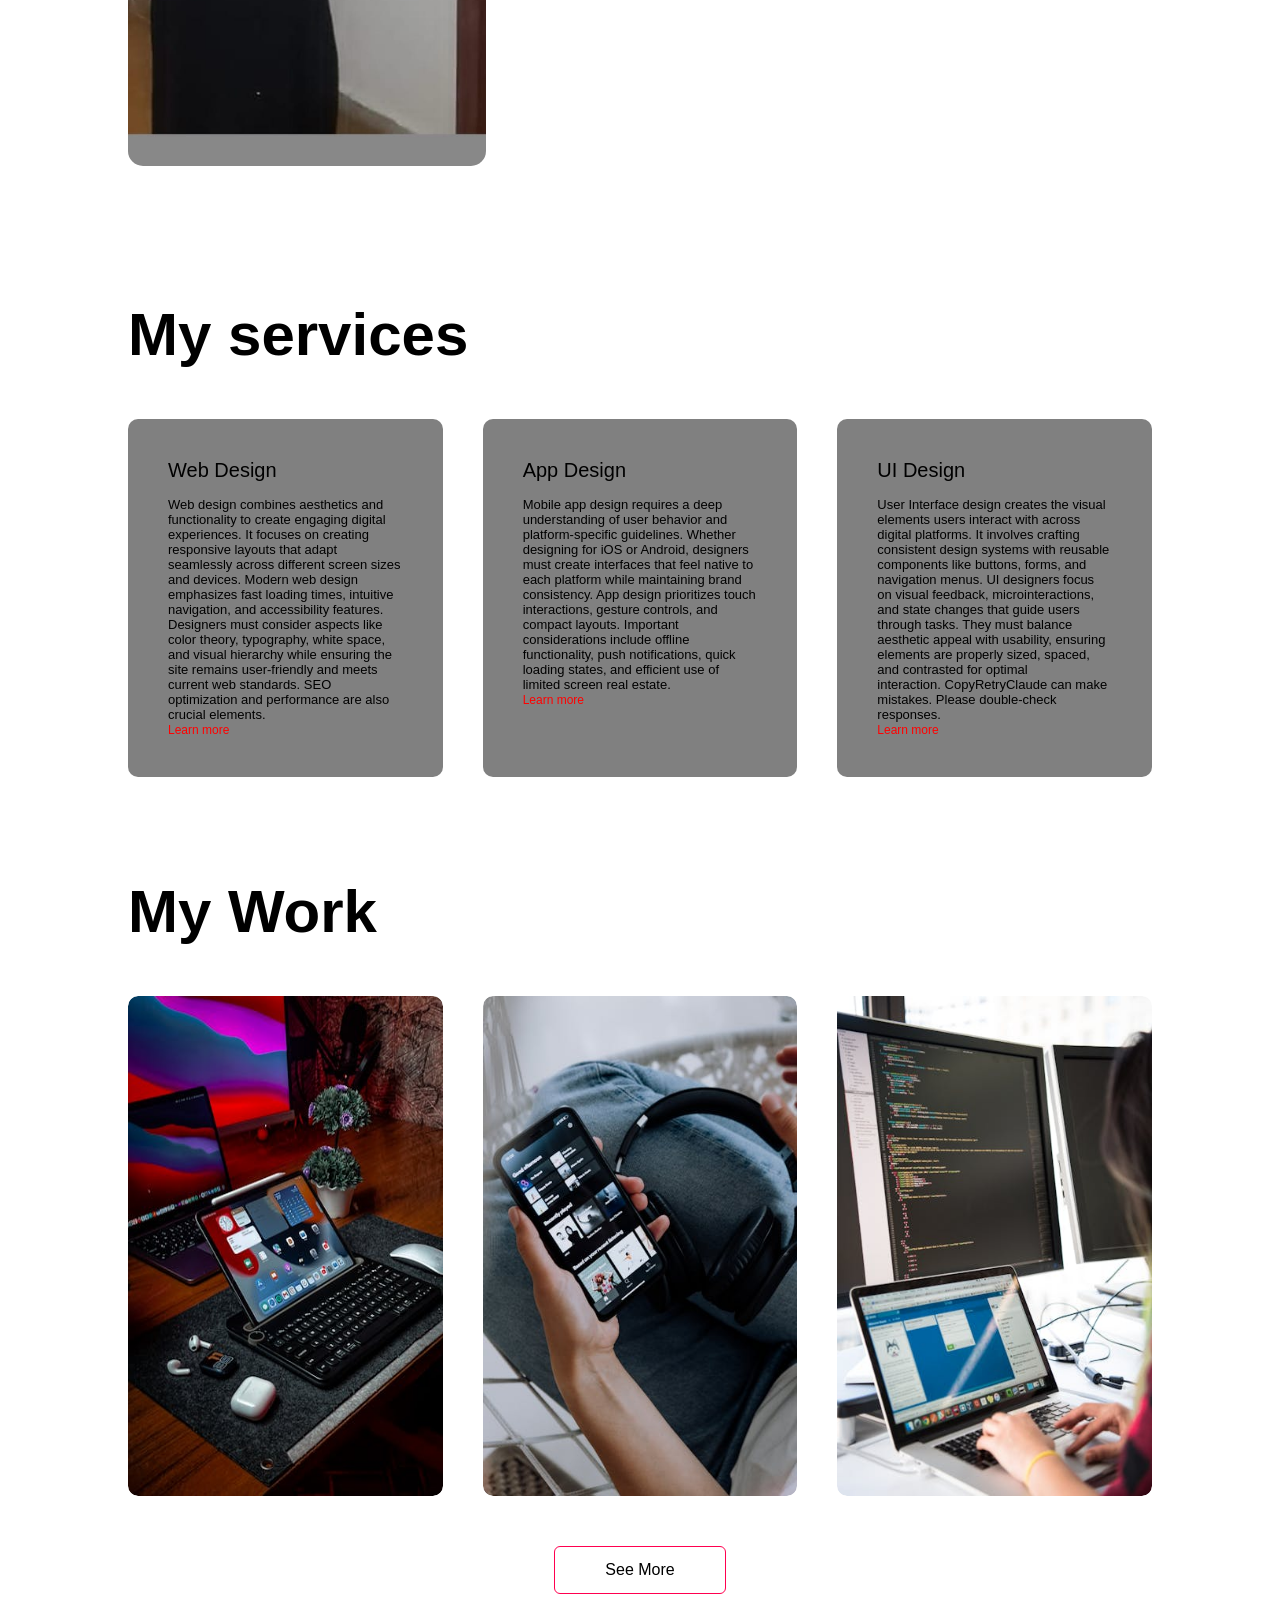
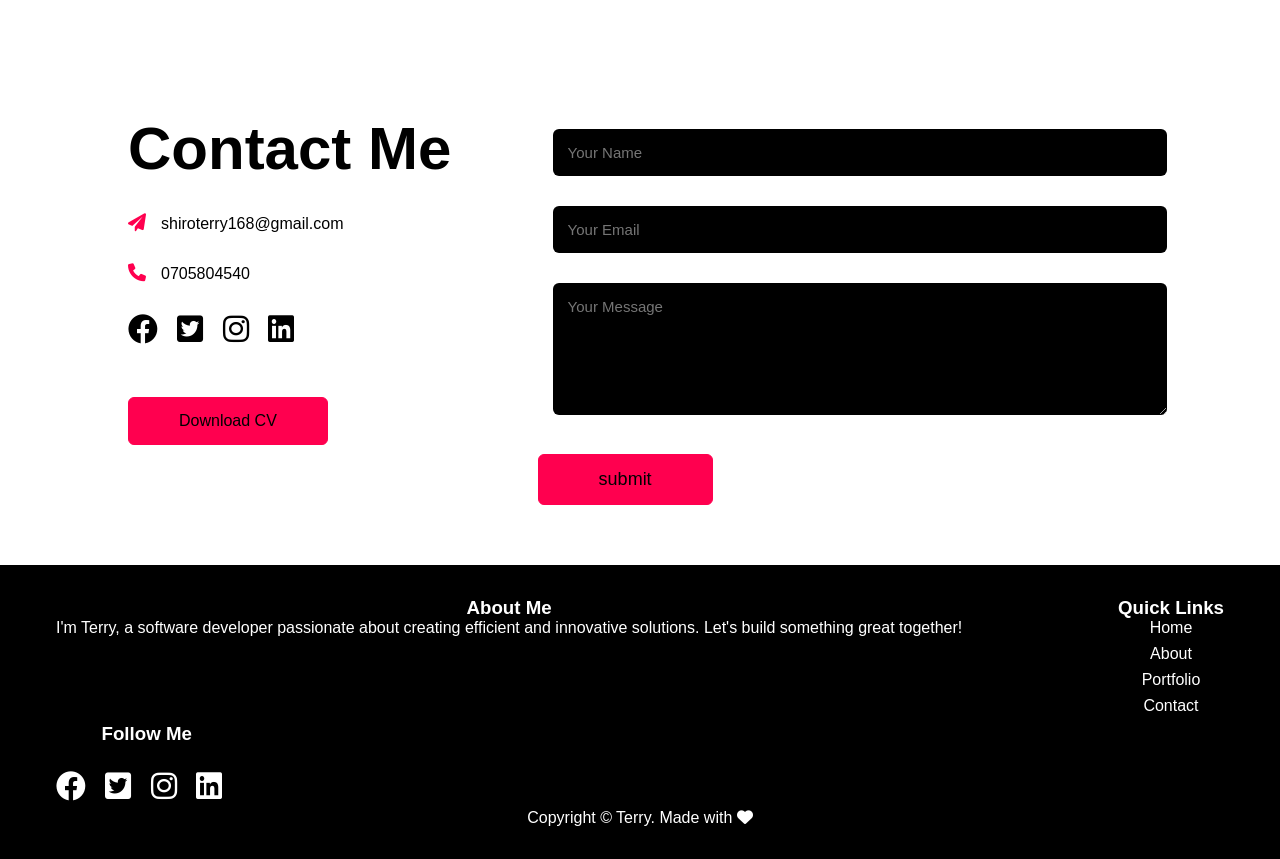
==== commit 873f82b7: "added the footer and its syles" ====
--- a/index.html
+++ b/index.html
@@ -6,6 +6,7 @@
     <title>portfolio</title>
     <link rel="stylesheet" href="style.css">
     <link href="https://cdnjs.cloudflare.com/ajax/libs/font-awesome/6.0.0-beta3/css/all.min.css" rel="stylesheet">
+    
 </head>
 <body>
     <div id="header">
@@ -175,10 +176,41 @@
                     </div>
                 </div>
             </div>
-            <div class="copyright">
-                <p>Copyright &copy; Terry. Made with <i class="fas fa-heart"></i> </p>
-            </div>
-        </div>
+            
+  <footer>
+    <div class="footer-container">
+      <div class="footer-about">
+        <h3>About Me</h3>
+        <p>
+          I'm Terry, a software developer passionate about creating efficient and innovative solutions. Let's build something great together!
+        </p>
+      </div>
+  
+      <div class="footer-links">
+        <h3>Quick Links</h3>
+        <ul>
+          <li><a href="index.html">Home</a></li>
+          <li><a href="#about">About</a></li>
+          <li><a href="#portfolio">Portfolio</a></li>
+          <li><a href="#contact">Contact</a></li>
+        </ul>
+      </div>
+  
+      <div class="footer-socials">
+        <h3>Follow Me</h3>
+        <div class="social-icons">
+            <a href=""><i class="fab fa-facebook"></i></a>
+            <a href=""><i class="fab fa-twitter-square"></i></a>
+            <a href=""><i class="fab fa-instagram"></i></a>
+            <a href=""><i class="fab fa-linkedin"></i></a>
+            
+        </div>
+      </div>
+    </div>
+    <p>Copyright &copy; Terry. Made with <i class="fas fa-heart"></i> </p>
+  </footer>
+            
+        
         <script>
             // Get all elements with the class "tab-links" (tab buttons or links)
             var tablinks = document.getElementsByClassName("tab-links");
@@ -207,16 +239,24 @@
         </script>
         
         
-    
-       <script>
-        var sidemenu = document.getElementById("sidemenu");
-
-        function openmenu(){
-            sidemenu.style.right = "0";//it will be visible
-        }
-        function closemenu(){
-            sidemenu.style.right = "-200px";//not be visible
-        }
+    <script>
+        // Get the element with the id "sidemenu"
+var sidemenu = document.getElementById("sidemenu");
+
+// Function to open the side menu
+function openmenu() {
+    // Set the "right" property of the sidemenu to "0"
+    // This moves the menu into view from the right side of the screen
+    sidemenu.style.right = "0"; // Menu becomes visible
+}
+
+// Function to close the side menu
+function closemenu() {
+    // Set the "right" property of the sidemenu to "-200px"
+    // This moves the menu out of view to the right side of the screen
+    sidemenu.style.right = "-200px"; // Menu becomes hidden
+}
+
     </script>
     
 </body>
--- a/style.css
+++ b/style.css
@@ -320,18 +320,67 @@
     margin-top: 20px;
     cursor: pointer;
 }
-.copyright{
-    width: 100%;
+/* Footer Styles */
+footer {
+    background-color:black;
+    color: #fff;
+    padding: 2rem 0;
     text-align: center;
-    padding: 25px 0;
-    background:black;
-    margin-top: 20px;
-    font-weight: 400;
+  }
+  .footer-links ul {
+    list-style: none;
+    padding: 0;
+    margin: 0;
+  }
+
+  .footer-links li {
+    margin-bottom: 0.5rem;
+  }
+  
+  .footer-links a {
+    text-decoration: none;
+    color: #fff;
+    font-size: 1rem;
+    transition: color 0.3s;
+  }
+  
+  .footer-links a:hover {
+    color: #00bcd4;
+  }
+  .footer-socials .social-icons a img {
+    width: 32px;
+    height: 32px;
+    transition: transform 0.3s ease-in-out;
+    
+  }
+
+  
+  .footer-socials .social-icons {
+    color:blue;
+    transform: translateY(-5px);
+    
+  }
+  .footer-socials .social-icons a{
     color: white;
-}
-.copyright i{
-    color: #ff004f;
-}
+  }
+  
+  .footer-socials .social-icons a img:hover {
+    transform: scale(1.2);
+  }
+  
+  
+  
+
+  
+  .footer-container {
+    display: flex;
+    justify-content: space-between;
+    align-items: flex-start;
+    flex-wrap: wrap;
+    max-width: 1200px;
+    margin: 0 auto;
+    padding: 0 1rem;
+  }
 
 /*---css small screen*/
 nav .fas{
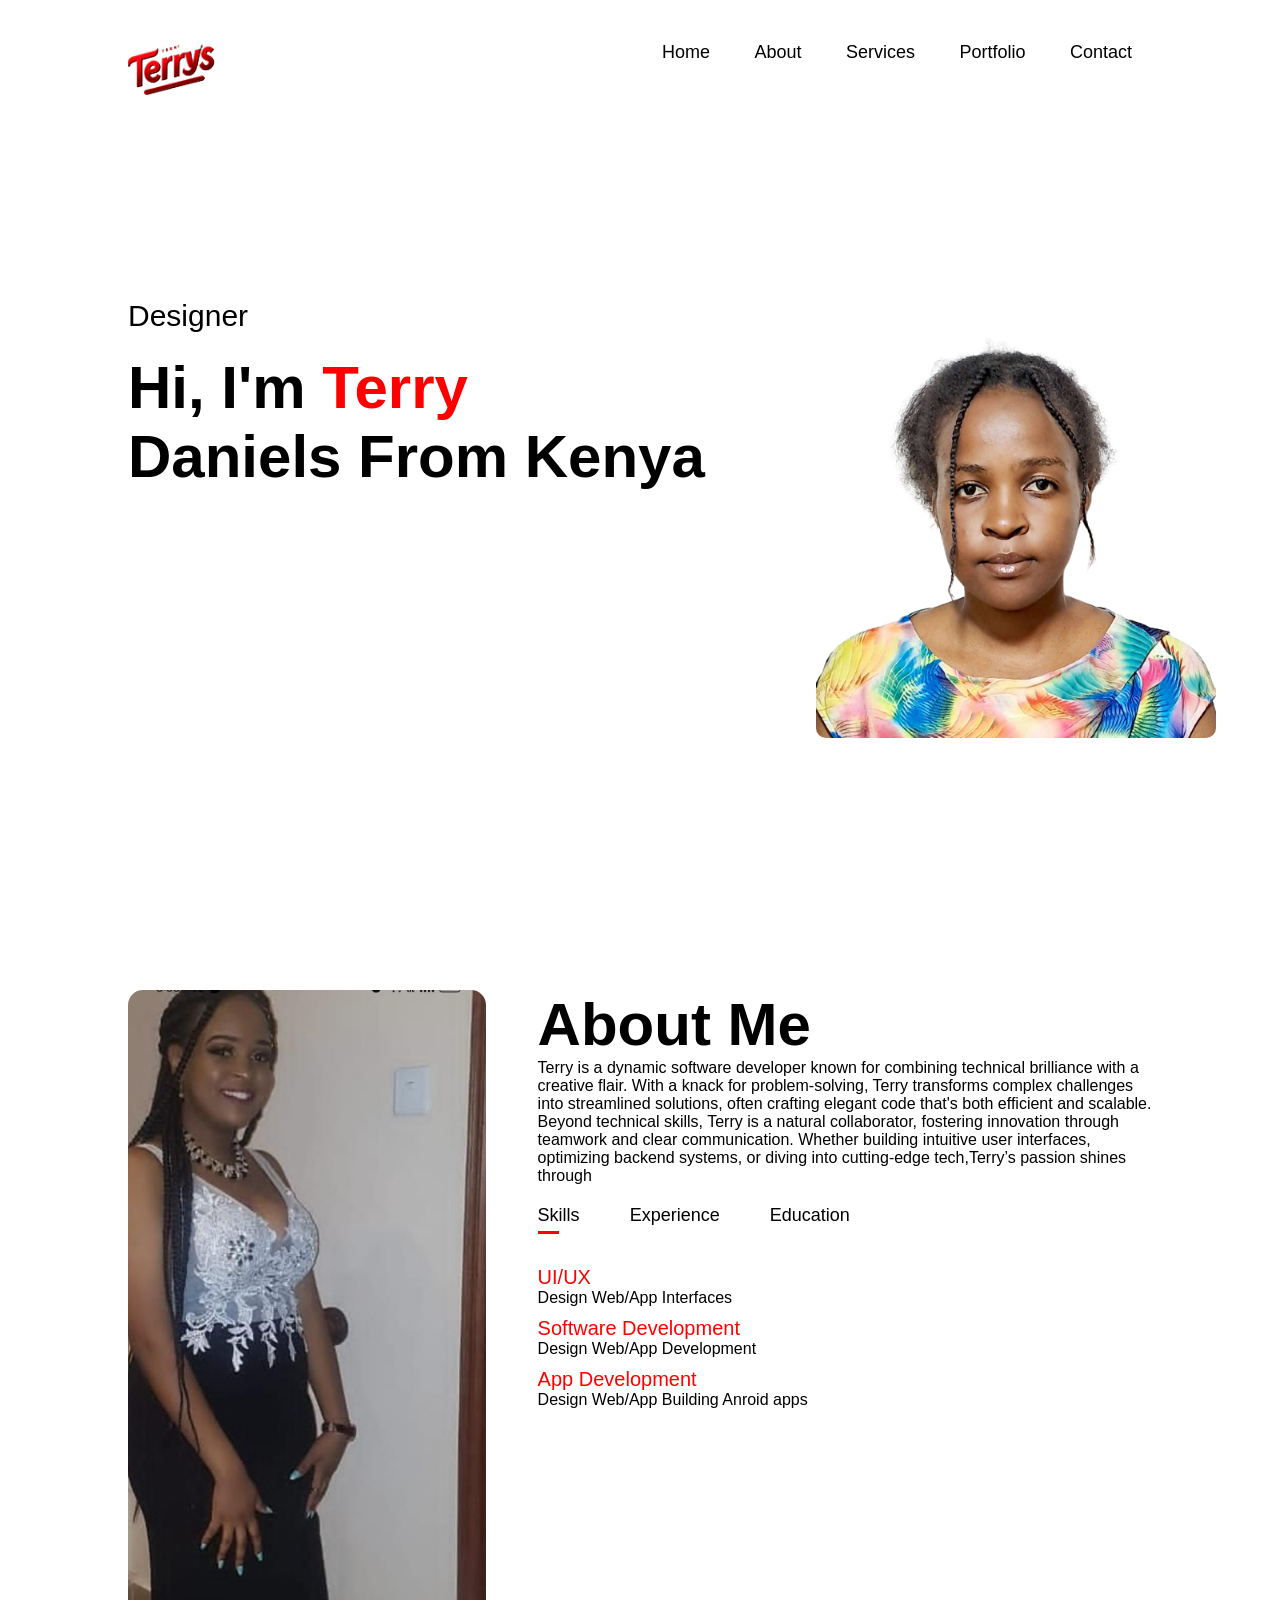
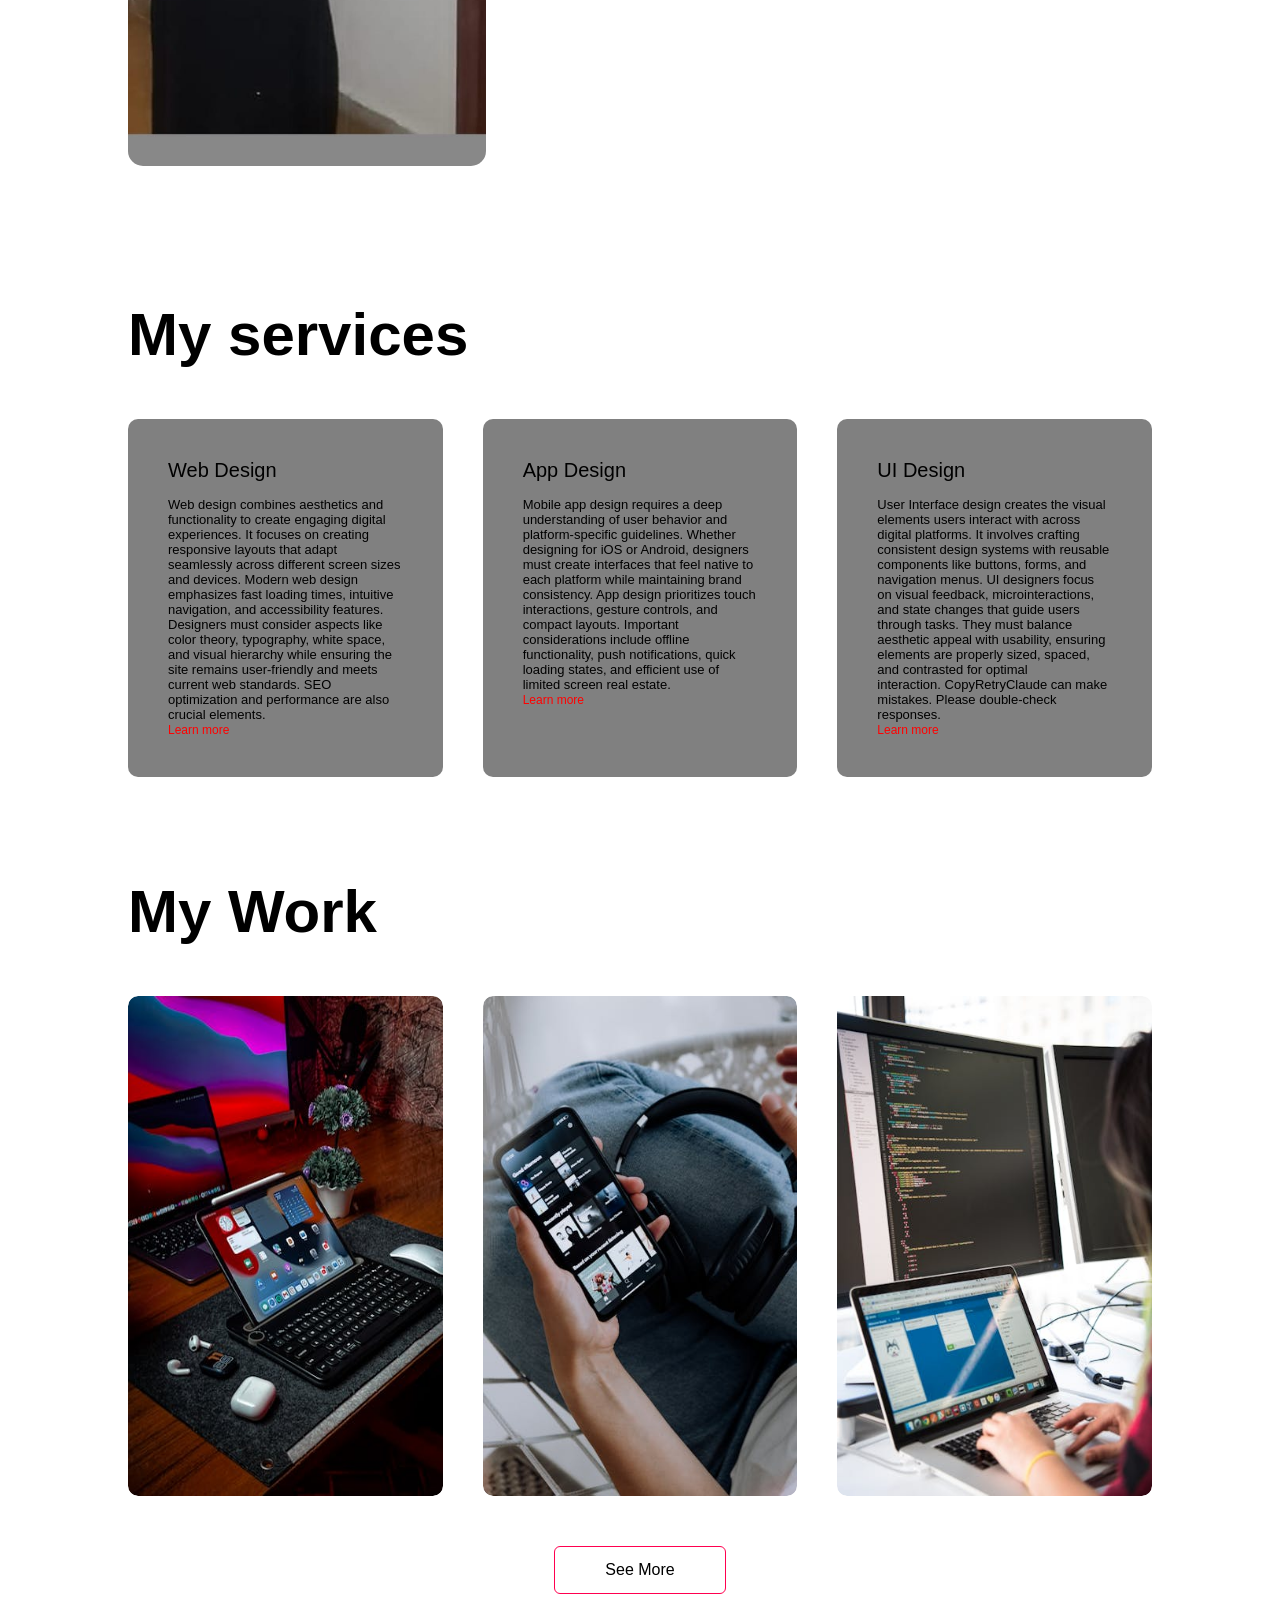
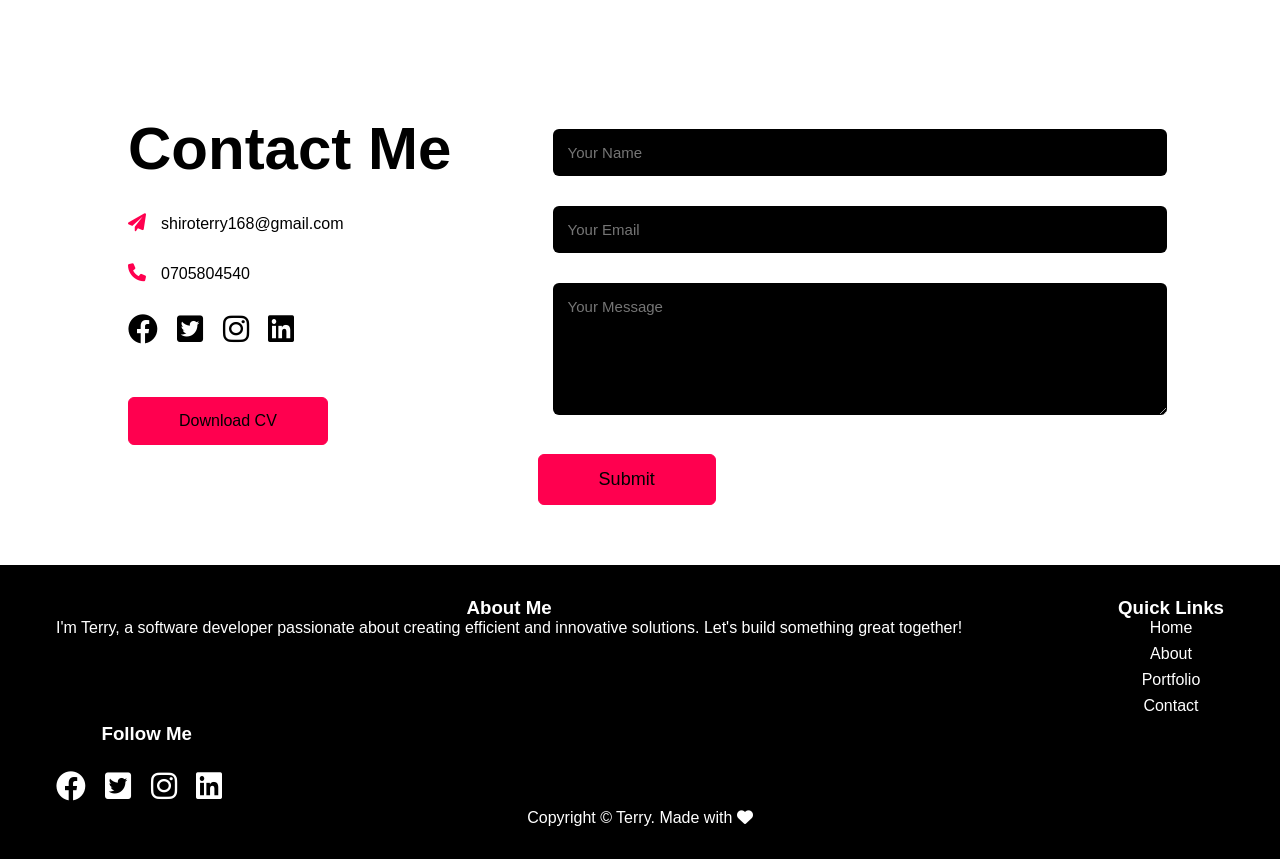
==== commit c5021cb3: "added a section on contact" ====
--- a/index.html
+++ b/index.html
@@ -32,7 +32,7 @@
             <h1>Hi, I'm <span>Terry</span><br>Daniels From Kenya</h1>
         </div>
             <div class="hero-image">
-                <img src="images/backgrimg.png.png">
+                <img src="images/backgrimg.png.png" class="img">
             </div>
         </div>
     </div>
@@ -140,7 +140,7 @@
                     </div>
                 </div>
             </div>
-            <a href="#" class="btn">See More</a>
+            <a href="https://github.com/Terry294-byte" class="btn">See More</a>
             </div>
         </div>
 
@@ -153,7 +153,7 @@
                     <div class="contact-left">
                         <h1 class="sub-title">Contact Me</h1>
                         <p><i class="fas fa-paper-plane"></i>shiroterry168@gmail.com</p>
-                        <p><i class="fa-sharp fa-solid fa-phone"></i>0705804540</p>
+                        <a href="https://wa.link/dmqml5"><p><i class="fa-sharp fa-solid fa-phone"></i></a>0705804540</p>
                         <div class="social-icons">
                             <a href=""><i class="fab fa-facebook"></i></a>
                             <a href=""><i class="fab fa-twitter-square"></i></a>
@@ -167,10 +167,13 @@
                     </div>
                     <div class="contact-right">
                         <form>
-                            <input type="text" name="name" placeholder="Your Name" required>
-                            <input type="email" name="email" placeholder="Your Email"required>
-                            <textarea name="message" rows="6" placeholder="Your Message"></textarea>
-                            <button type="submit" class="btn btn2">submit</button>
+                            <form action="contact.php" method="POST">
+                                <input type="text" name="name" placeholder="Your Name" required>
+                                <input type="email" name="email" placeholder="Your Email" required>
+                                <textarea name="message" rows="6" placeholder="Your Message" required></textarea>
+                                <button type="submit" class="btn btn2">Submit</button>
+                            </form>
+                            
                         </form>
 
                     </div>
--- a/style.css
+++ b/style.css
@@ -42,16 +42,43 @@
     font-size: 18px;
     position: relative;
 }
-nav ul li a::after{
+nav ul li a::after {
+    /* Creates a pseudo-element after the link */
     content: '';
+    
+    /* Initially sets the underline width to 0 (invisible) */
     width: 0;
+    
+    /* Sets the thickness of the underline */
     height: 3px;
-    background:red ;
+    
+    /* Sets the color of the underline */
+    background: red;
+    
+    /* Takes the element out of normal document flow */
     position: absolute;
+    
+    /* Aligns the underline to the left edge of the link */
     left: 0;
+    
+    /* Positions the underline 6px below the link text */
     bottom: -6px;
+    
+    /* Adds a smooth animation that lasts 0.5 seconds */
+    /* This will apply to any property changes, in this case, the width */
     transition: 0.5s;
-    
+}
+
+/* Remember to add these complementary styles: */
+
+nav ul li a {
+    /* Required for absolute positioning of the pseudo-element */
+    position: relative;
+}
+
+nav ul li a:hover::after {
+    /* Makes the underline expand to full width on hover */
+    width: 100%;
 }
 nav ul li a:hover::after{
     width: 100%;
@@ -387,63 +414,123 @@
     display: none;
 }
 
-@media only screen and (max-width:600px) {
-    .header-text{
-        margin-top: 100%;
+
+
+
+
+/*--- Responsive for Medium Screens (Max-width: 1024px) ---*/
+@media only screen and (max-width: 1024px) {
+    .header-text {
+        margin-top: 40%;
+        font-size: 20px;
+    }
+    .header-text h1 {
+        font-size: 40px;
+    }
+    .about-col-1, .about-col-2 {
+        flex-basis: 100%;
+        text-align: center; /* Center text for better readability */
+    }
+    .about-col-1 {
+        margin-bottom: 20px; /* Add spacing between sections */
+    }
+    .services-list {
+        grid-template-columns: repeat(auto-fit, minmax(200px, 1fr));
+        grid-gap: 20px;
+    }
+    .work img {
+        height: auto; /* Allow images to adjust height based on width */
+    }
+    .work {
+        margin-bottom: 20px; /* Add spacing between portfolio items */
+    }
+    .btn {
+        padding: 10px 30px; /* Adjust button size for medium screens */
+    }
+    footer {
+        text-align: center;
+    }
+    .footer-container {
+        flex-direction: column;
+        align-items: center;
+    }
+}
+
+/*--- Responsive for Small Screens (Max-width: 600px) ---*/
+@media only screen and (max-width: 768px) {
+    .header-text {
+        margin-top: 20%;
         font-size: 16px;
     }
-    .header-text h1{
+
+    .img{
+        width: 320px;
+        height: 350px;
+        margin-top: 130px;
+    }
+    .header-text h1 {
         font-size: 30px;
     }
-    nav .fas{
+    nav .fas {
         display: block;
         font-size: 25px;
     }
-    nav ul{
+    nav ul {
         background: #ff004f;
         position: fixed;
         top: 0;
-        right: -200px;/*hide menu*/
+        right: -200px; /* Hide menu */
         width: 200px;
         height: 100vh;
         padding-top: 50px;
         z-index: 2;
         transition: right 0.5s; /* Smooth transition */
     }
-    nav ul li{
+    nav ul li {
         display: block;
         margin: 25px;
     }
-    nav ul .fas{
-        position:absolute;
+    nav ul .fas {
+        position: absolute;
         top: 25px;
         left: 25px;
         cursor: pointer;
-        
-        
-    }
-.sub-title{
-    font-size: 40px;
-}
-.about-col-1, .about-col-2{
-    flex-basis: 100%;/*increasing image*/
-}
-.about-col-1{
-    margin-bottom: 30px;/*spacing*/
-}
-.about-col-2{
-    font-size: 14px;/*reduce font size*/
-}
-.tab-links{
-    font-size: 16px;/*adding size*/
-    margin-right: 20px;
-}
-.contact-left, .contact-right{
-    flex-basis: 100%;
-}
-.copyright{
-    font-size: 14px;
-}
-    
-}
-
+    }
+    .sub-title {
+        font-size: 40px;
+    }
+    .about-col-1, .about-col-2 {
+        flex-basis: 100%; /* Increase image size for small screens */
+    }
+    .about-col-1 {
+        margin-bottom: 30px; /* Add spacing between sections */
+    }
+    .about-col-2 {
+        font-size: 14px; /* Reduce font size for small screens */
+    }
+    .tab-links {
+        font-size: 16px; /* Adjust font size */
+        margin-right: 20px;
+    }
+    .contact-left, .contact-right {
+        flex-basis: 100%;
+    }
+    .services-list {
+        grid-template-columns: 1fr; /* Single column layout */
+        grid-gap: 20px;
+    }
+    .work img {
+        height: auto; /* Auto adjust image height */
+    }
+    .btn {
+        padding: 10px 20px; /* Adjust button padding for smaller screens */
+    }
+    footer {
+        text-align: center;
+        padding: 1rem;
+    }
+    .footer-container {
+        flex-direction: column;
+        align-items: center;
+    }
+}
